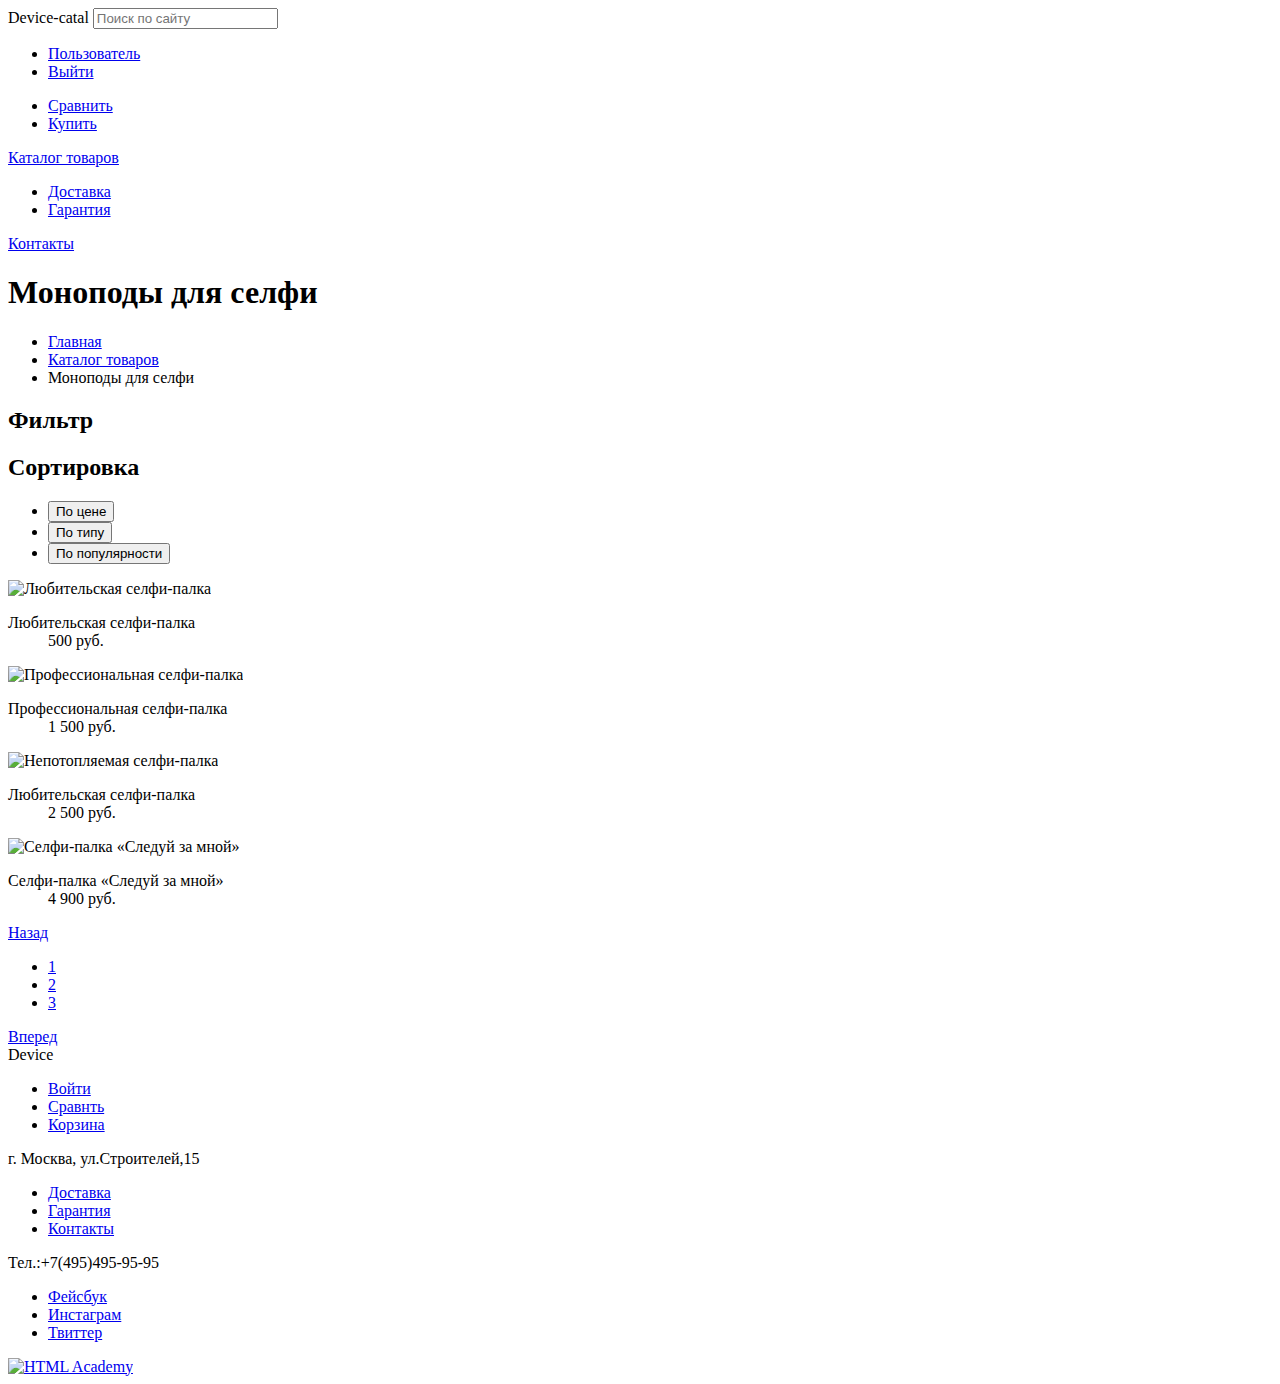
==== catalog.html @ d186ff1a "1" ====
<!DOCTYPE HTML>
<html>
<head>
    <meta charset="utf-8">
    <title>Device</title>
	<link rel="stylesheet" type="text/css" href="styles.css">
</head>
<body>
	<header class="main-header">
		<a class="header-logo">Device-catal</a>
		<input type="search" placeholder="Поиск по сайту">
		<ul class="user-navigation">
			<li><a href="#">Пользователь</a></li>                 <!-- Как сверстать имя пользователя -->
			<li><a href="#">Выйти</a></li>
		</ul>
		<ul class="choice">
			<li><a href="#">Сравнить</a></li>
			<li><a href="#">Купить</a></li>
		</ul>
		<nav class="main-navigation">
			<a href="#">Каталог товаров</a>
			<ul class="site-navigation">
				<li><a href="#">Доставка</a></li>
				<li><a href="#">Гарантия</a></li>
			</ul>
			<a href="#">Контакты</a>
		</nav>
	</header>
	<main>
		<h1>Моноподы для селфи</h1>
		<section class="pointer">
			<ul>
				<li><a href="#">Главная</a></li>
				<li><a href="#">Каталог товаров</a></li>
			    <li><a>Моноподы для селфи</a></li>
			</ul>
		</section>
		<section class="filter">
			<h2>Фильтр</h2>
			<!-- Здесь будет форма для фильтра -->
		</section>
		<section class="choice-item">
			<h2>Сортировка</h2>
			<ul class="choice-list">
				<li><button class="button">По цене</button></li>
				<li><button class="button">По типу</button></li>
				<li><button class="button">По популярности</button></li>
			</ul>
			<img src="http://placehold.it/360x380" alt="Любительская селфи-палка">
			<dl>
				<dt>Любительская селфи-палка</dt>
				<dd>500 руб.</dd>
			</dl>
			<img src="http://placehold.it/360x380" alt="Профессиональная селфи-палка">
			<dl>
				<dt>Профессиональная селфи-палка</dt>
				<dd>1 500 руб.</dd>
			</dl>
			<img src="http://placehold.it/360x380" alt="Непотопляемая селфи-палка">
			<dl>
				<dt>Любительская селфи-палка</dt>
				<dd>2 500 руб.</dd>
			</dl>
			<img src="http://placehold.it/360x380" alt="Селфи-палка «Следуй за мной»">
			<dl>
				<dt>Селфи-палка «Следуй за мной»</dt>
				<dd>4 900 руб.</dd>
			</dl>
			<a class="button" href="#">Назад</a>
			<ul class="switch">
				<li><a class="button" href="#">1</a></li>
				<li><a class="button" href="#">2</a></li>
				<li><a class="button" href="#">3</a></li>
			</ul>
			<a class="button" href="#">Вперед</a>
		</section>
		<footer class="main-footer">
			<a class="footer-logo">Device</a>
			<ul class="footer-navigation">					<li><a href="#">Войти</a></li>
				<li><a href="#">Сравнть</a></li>
				<li><a href="#">Корзина</a></li>
			</ul>
			<p>г. Москва, ул.Строителей,15</p>
			<ul class="site-navigation">
				<li><a href="#">Доставка</a></li>
				<li><a href="#">Гарантия</a></li>
				<li><a href="#">Контакты</a></li>
			</ul>
			<p>Тел.:+7(495)495-95-95</p>
			<ul class="footer-social">
				<li><a href="#">Фейсбук</a></li>
				<li><a href="#">Инстаграм</a></li>
				<li><a href="#">Твиттер</a></li>
			</ul>
			<a href="htmlacademy.ru"><img src="http://placehold.it/35x45" alt="HTML Academy"></a>
		</footer>	
		
	</main>
</body>
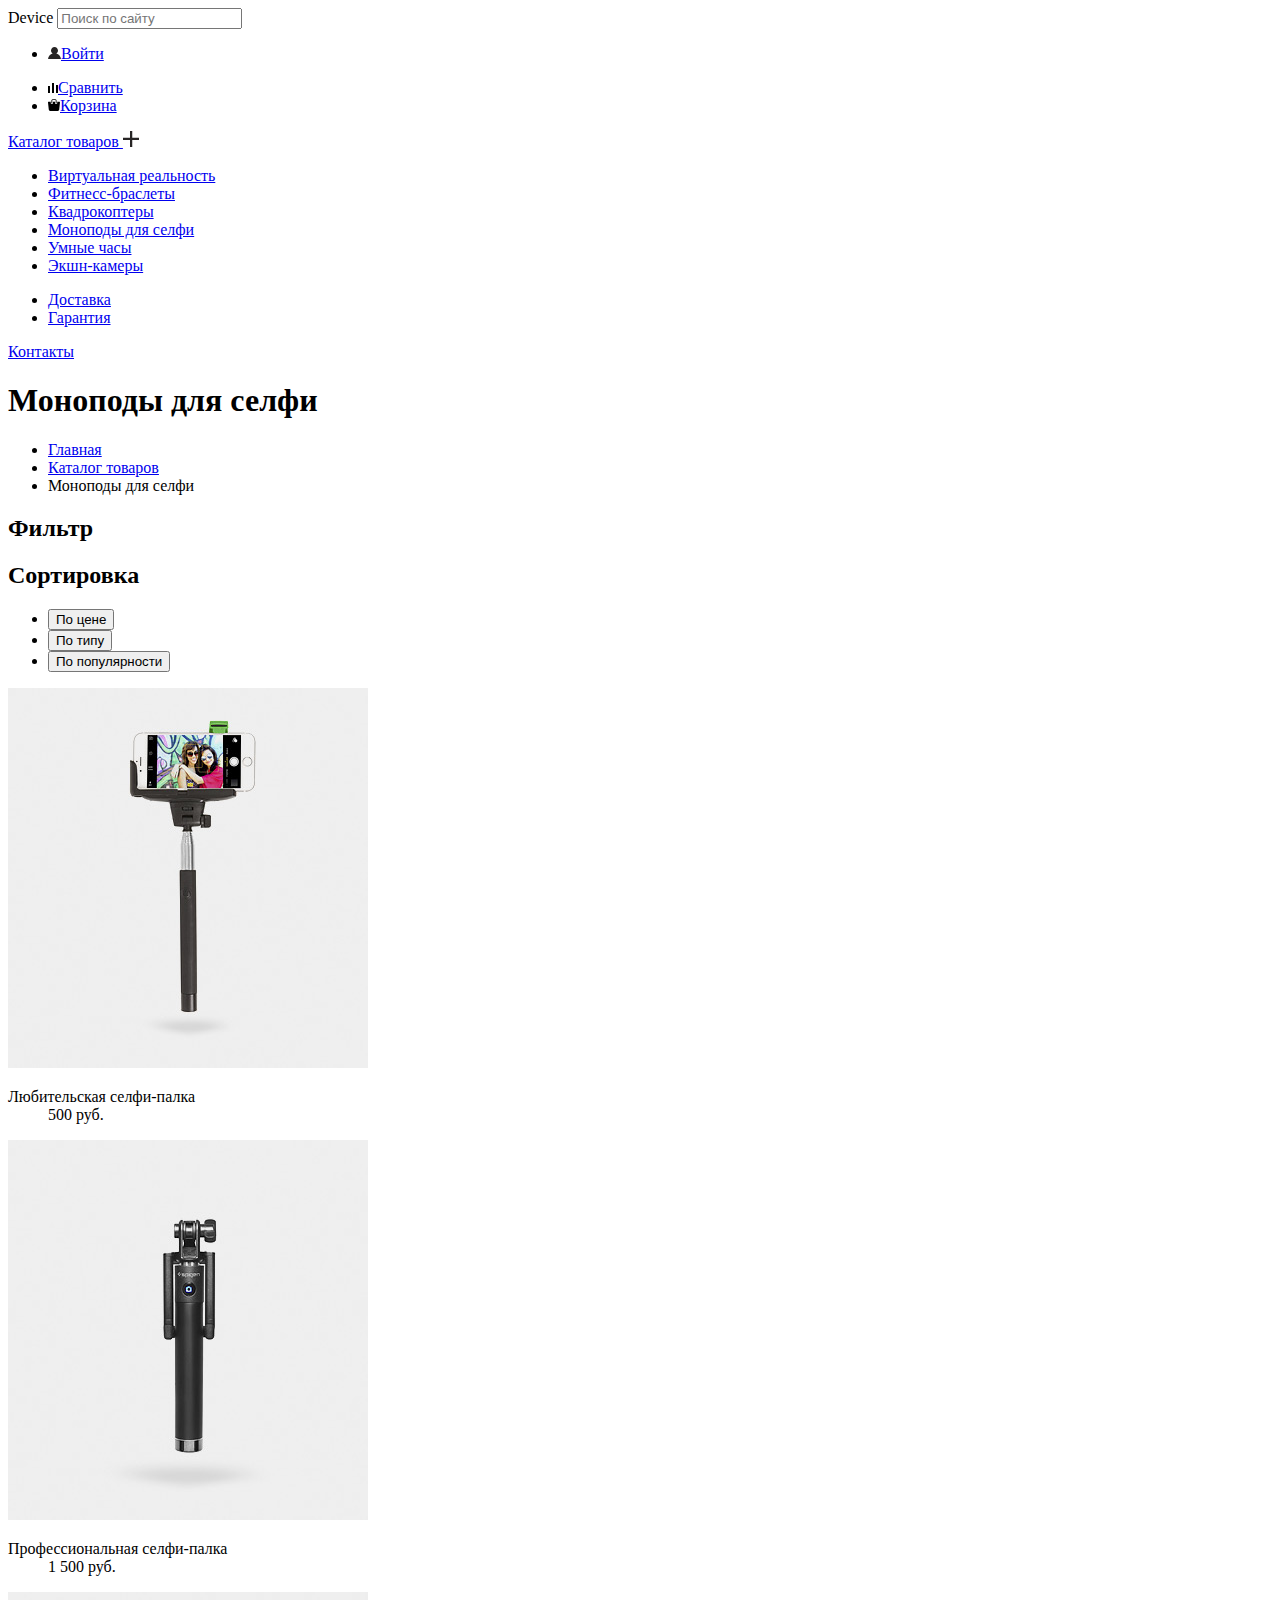
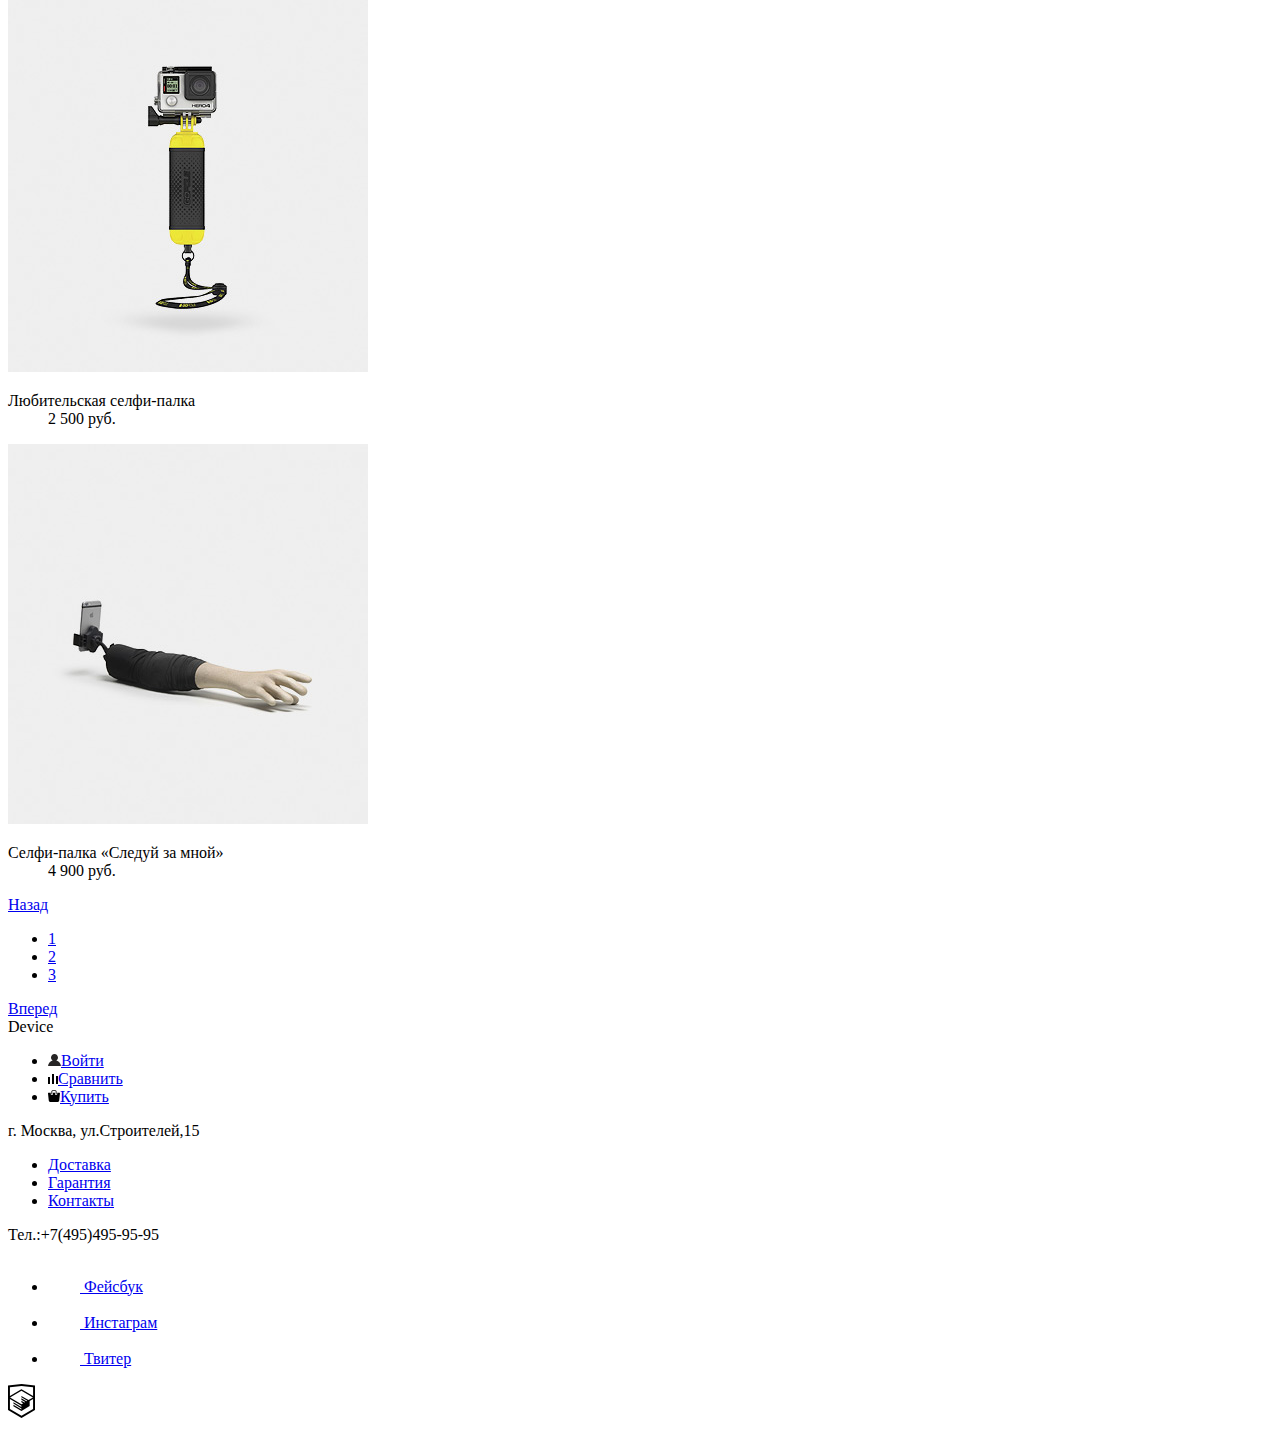
==== commit 88b62505: "дз." ====
--- a/catalog.html
+++ b/catalog.html
@@ -6,19 +6,33 @@
 	<link rel="stylesheet" type="text/css" href="styles.css">
 </head>
 <body>
+	
 	<header class="main-header">
-		<a class="header-logo">Device-catal</a>
+		<a class="header-logo">Device</a>
 		<input type="search" placeholder="Поиск по сайту">
 		<ul class="user-navigation">
-			<li><a href="#">Пользователь</a></li>                 <!-- Как сверстать имя пользователя -->
-			<li><a href="#">Выйти</a></li>
+			<li><a href="#"><img src="img/user.svg" alt="Пользователь">Войти</a></li>
 		</ul>
 		<ul class="choice">
-			<li><a href="#">Сравнить</a></li>
-			<li><a href="#">Купить</a></li>
+			<li><a href="#"><img src="img/compare.svg" alt="Сравнение">Сравнить</a></li>
+			<li><a href="#"><img src="img/cart.svg" alt="Пользователь">Корзина</a></li>
 		</ul>
 		<nav class="main-navigation">
-			<a href="#">Каталог товаров</a>
+			
+			<div class="catalog">
+				<a href="#">Каталог товаров
+					<img src="img/plus.png" alt="развернуть">
+				</a>
+				<ul class="modal modal-category">
+					<li><a href="#">Виртуальная реальность</a></li>
+					<li><a href="#">Фитнесс-браслеты</a></li>
+					<li><a href="#">Квадрокоптеры</a></li>
+					<li><a href="#">Моноподы для селфи</a></li>
+					<li><a href="#">Умные часы</a></li>
+					<li><a href="#">Экшн-камеры</a></li>
+				</ul>
+			</div>
+			
 			<ul class="site-navigation">
 				<li><a href="#">Доставка</a></li>
 				<li><a href="#">Гарантия</a></li>
@@ -26,6 +40,7 @@
 			<a href="#">Контакты</a>
 		</nav>
 	</header>
+	
 	<main>
 		<h1>Моноподы для селфи</h1>
 		<section class="pointer">
@@ -46,22 +61,22 @@
 				<li><button class="button">По типу</button></li>
 				<li><button class="button">По популярности</button></li>
 			</ul>
-			<img src="http://placehold.it/360x380" alt="Любительская селфи-палка">
+			<img src="img/item-1.jpg" alt="Любительская селфи-палка">
 			<dl>
 				<dt>Любительская селфи-палка</dt>
 				<dd>500 руб.</dd>
 			</dl>
-			<img src="http://placehold.it/360x380" alt="Профессиональная селфи-палка">
+			<img src="img/item-2.jpg" alt="Профессиональная селфи-палка">
 			<dl>
 				<dt>Профессиональная селфи-палка</dt>
 				<dd>1 500 руб.</dd>
 			</dl>
-			<img src="http://placehold.it/360x380" alt="Непотопляемая селфи-палка">
+			<img src="img/item-3.jpg" alt="Непотопляемая селфи-палка">
 			<dl>
 				<dt>Любительская селфи-палка</dt>
 				<dd>2 500 руб.</dd>
 			</dl>
-			<img src="http://placehold.it/360x380" alt="Селфи-палка «Следуй за мной»">
+			<img src="img/item-4.jpg" alt="Селфи-палка «Следуй за мной»">
 			<dl>
 				<dt>Селфи-палка «Следуй за мной»</dt>
 				<dd>4 900 руб.</dd>
@@ -74,26 +89,43 @@
 			</ul>
 			<a class="button" href="#">Вперед</a>
 		</section>
-		<footer class="main-footer">
-			<a class="footer-logo">Device</a>
-			<ul class="footer-navigation">					<li><a href="#">Войти</a></li>
-				<li><a href="#">Сравнть</a></li>
-				<li><a href="#">Корзина</a></li>
-			</ul>
-			<p>г. Москва, ул.Строителей,15</p>
-			<ul class="site-navigation">
-				<li><a href="#">Доставка</a></li>
-				<li><a href="#">Гарантия</a></li>
-				<li><a href="#">Контакты</a></li>
-			</ul>
-			<p>Тел.:+7(495)495-95-95</p>
-			<ul class="footer-social">
-				<li><a href="#">Фейсбук</a></li>
-				<li><a href="#">Инстаграм</a></li>
-				<li><a href="#">Твиттер</a></li>
-			</ul>
-			<a href="htmlacademy.ru"><img src="http://placehold.it/35x45" alt="HTML Academy"></a>
-		</footer>	
+	
+	<footer class="main-footer">
+		<a class="footer-logo">Device</a>
+		<ul class="footer-navigation">
+			<li><a href="#"><img src="img/user.svg" alt="Пользователь">Войти</a></li>
+			<li><a href="#"><img src="img/compare.svg" alt="Сравнение">Сравнить</a></li>
+			<li><a href="#"><img src="img/cart.svg" alt="Корзина">Купить</a></li>	
+		</ul>
+		<p>г. Москва, ул.Строителей,15</p>
+		<ul class="site-navigation">
+			<li><a href="#">Доставка</a></li>
+			<li><a href="#">Гарантия</a></li>
+			<li><a href="#">Контакты</a></li>
+		</ul>
+		<p>Тел.:+7(495)495-95-95</p>
+		<ul class="footer-social">
+			<li>
+				<a href="#">
+					<img src="img/fb.svg" alt="fb-logo">
+					<span class="visually-hidden">Фейсбук</span>
+				</a>
+			</li>
+			<li>
+				<a href="#">
+					<img src="img/instagram.svg" alt="instagram-logo">
+					<span class="visually-hidden">Инстаграм</span>
+				</a>
+			</li>
+			<li>
+				<a href="#">
+					<img src="img/twiter.svg" alt="twiter-logo">
+					<span class="visually-hidden">Твитер</span>
+				</a>
+			</li>
+		</ul>
+		<a href="htmlacademy.ru"><img src="img/logo-html.svg" alt="HTML Academy"></a>
+	</footer>
 		
 	</main>
 </body>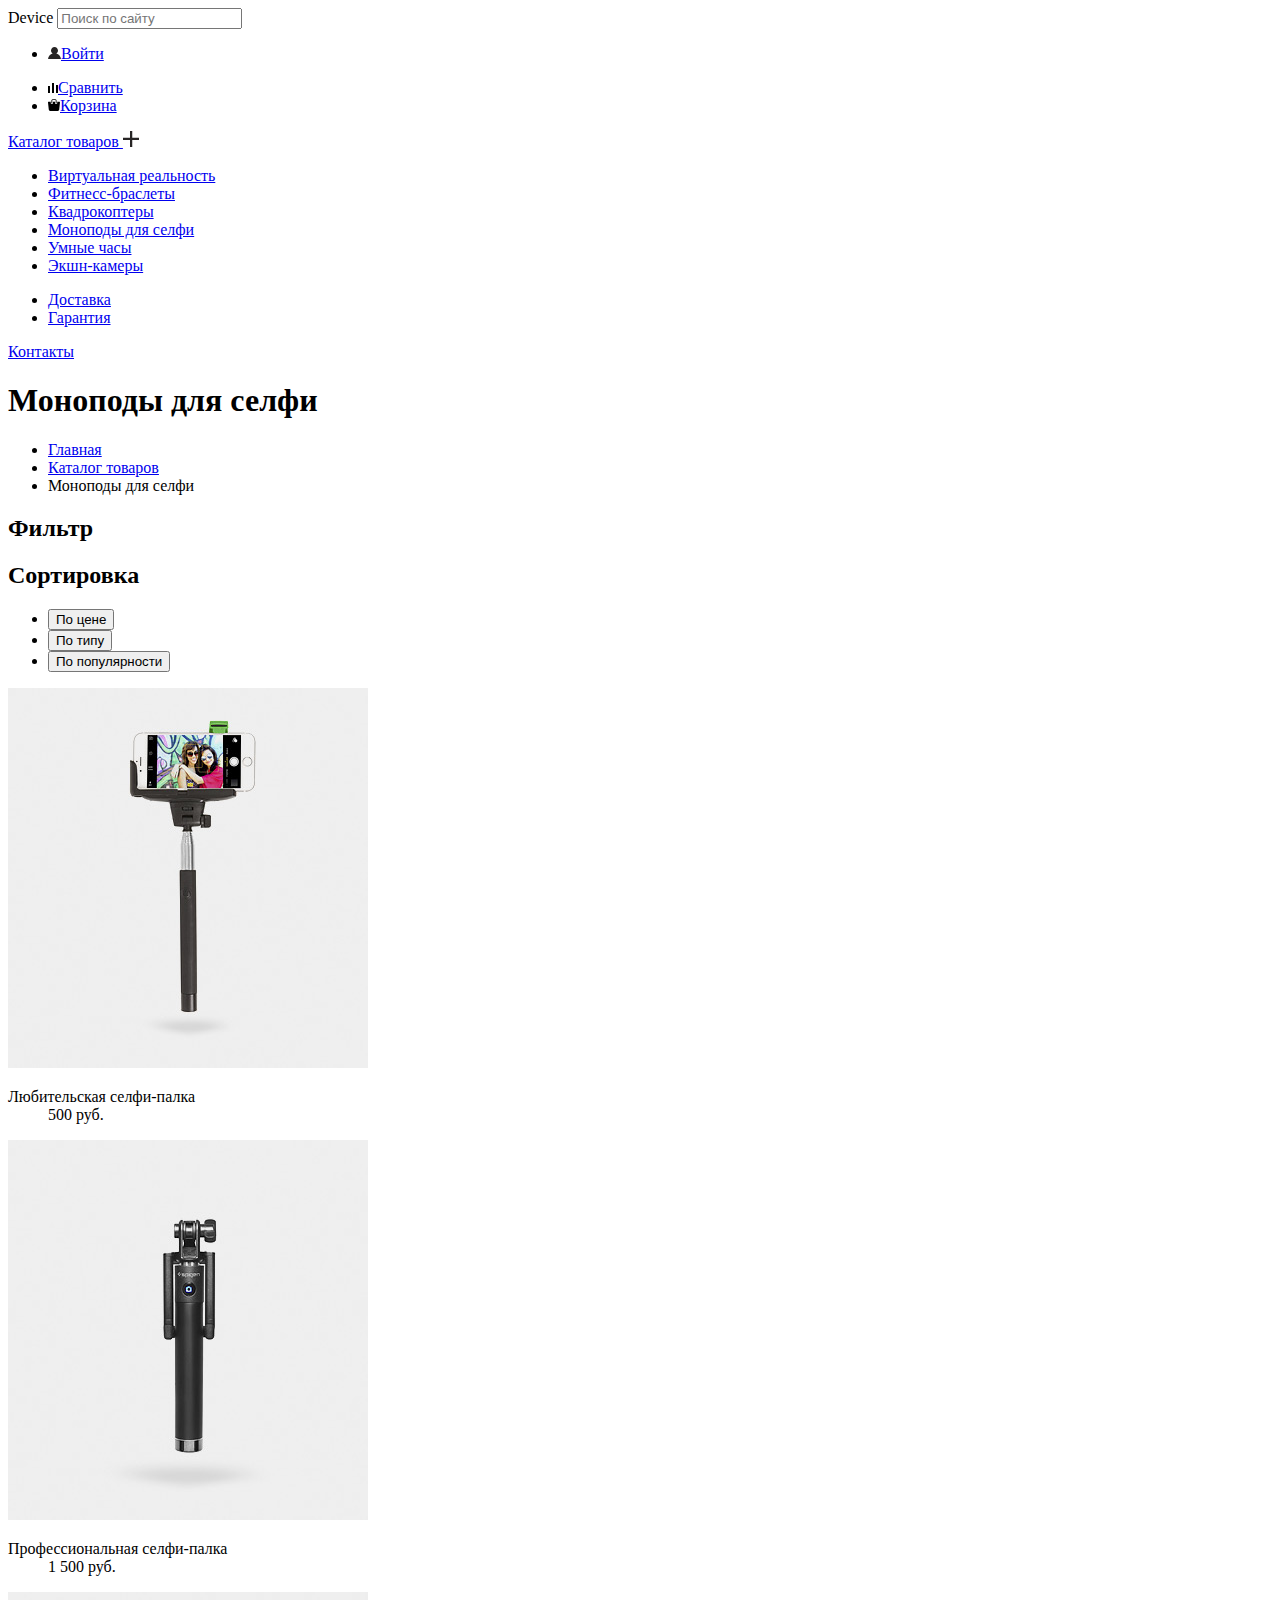
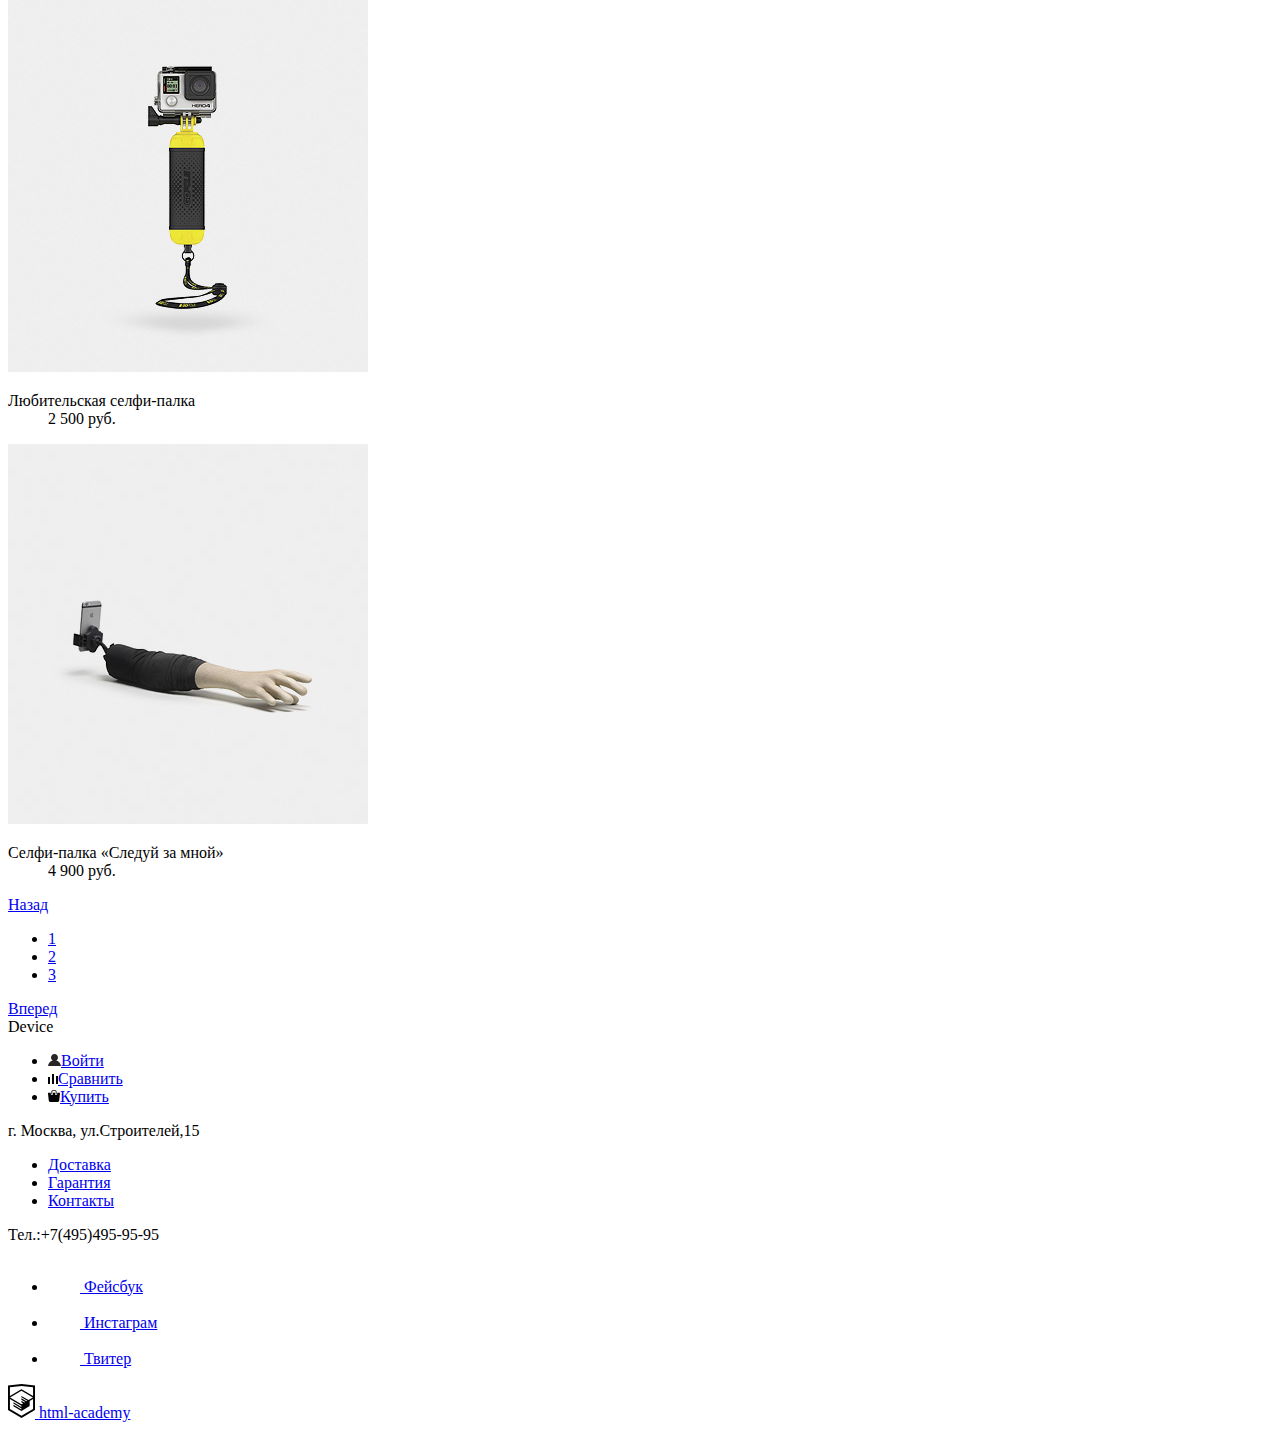
==== commit 4274324a: "Исправления" ====
--- a/catalog.html
+++ b/catalog.html
@@ -124,7 +124,10 @@
 				</a>
 			</li>
 		</ul>
-		<a href="htmlacademy.ru"><img src="img/logo-html.svg" alt="HTML Academy"></a>
+		<a href="htmlacademy.ru">
+			<img src="img/logo-html.svg" alt="HTML Academy">
+			<span class="visually-hidden">html-academy</span>
+		</a>
 	</footer>
 		
 	</main>
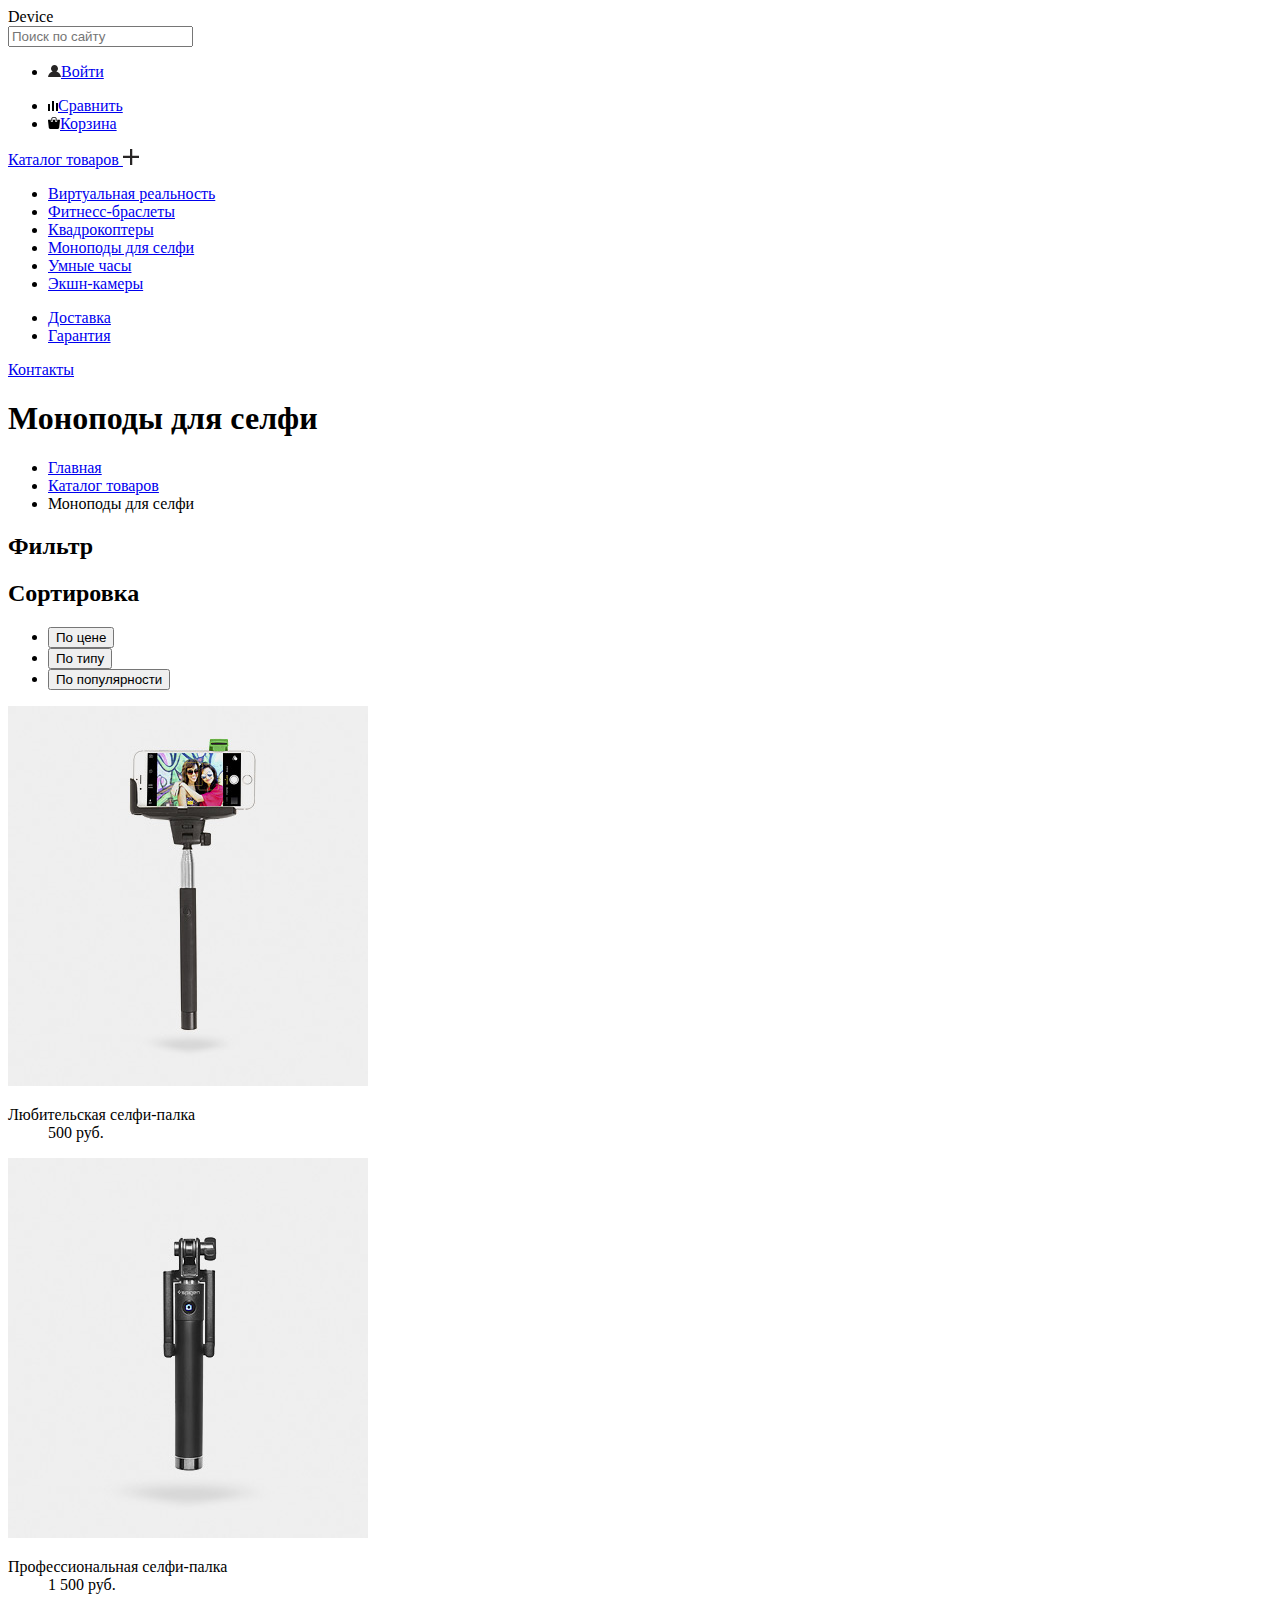
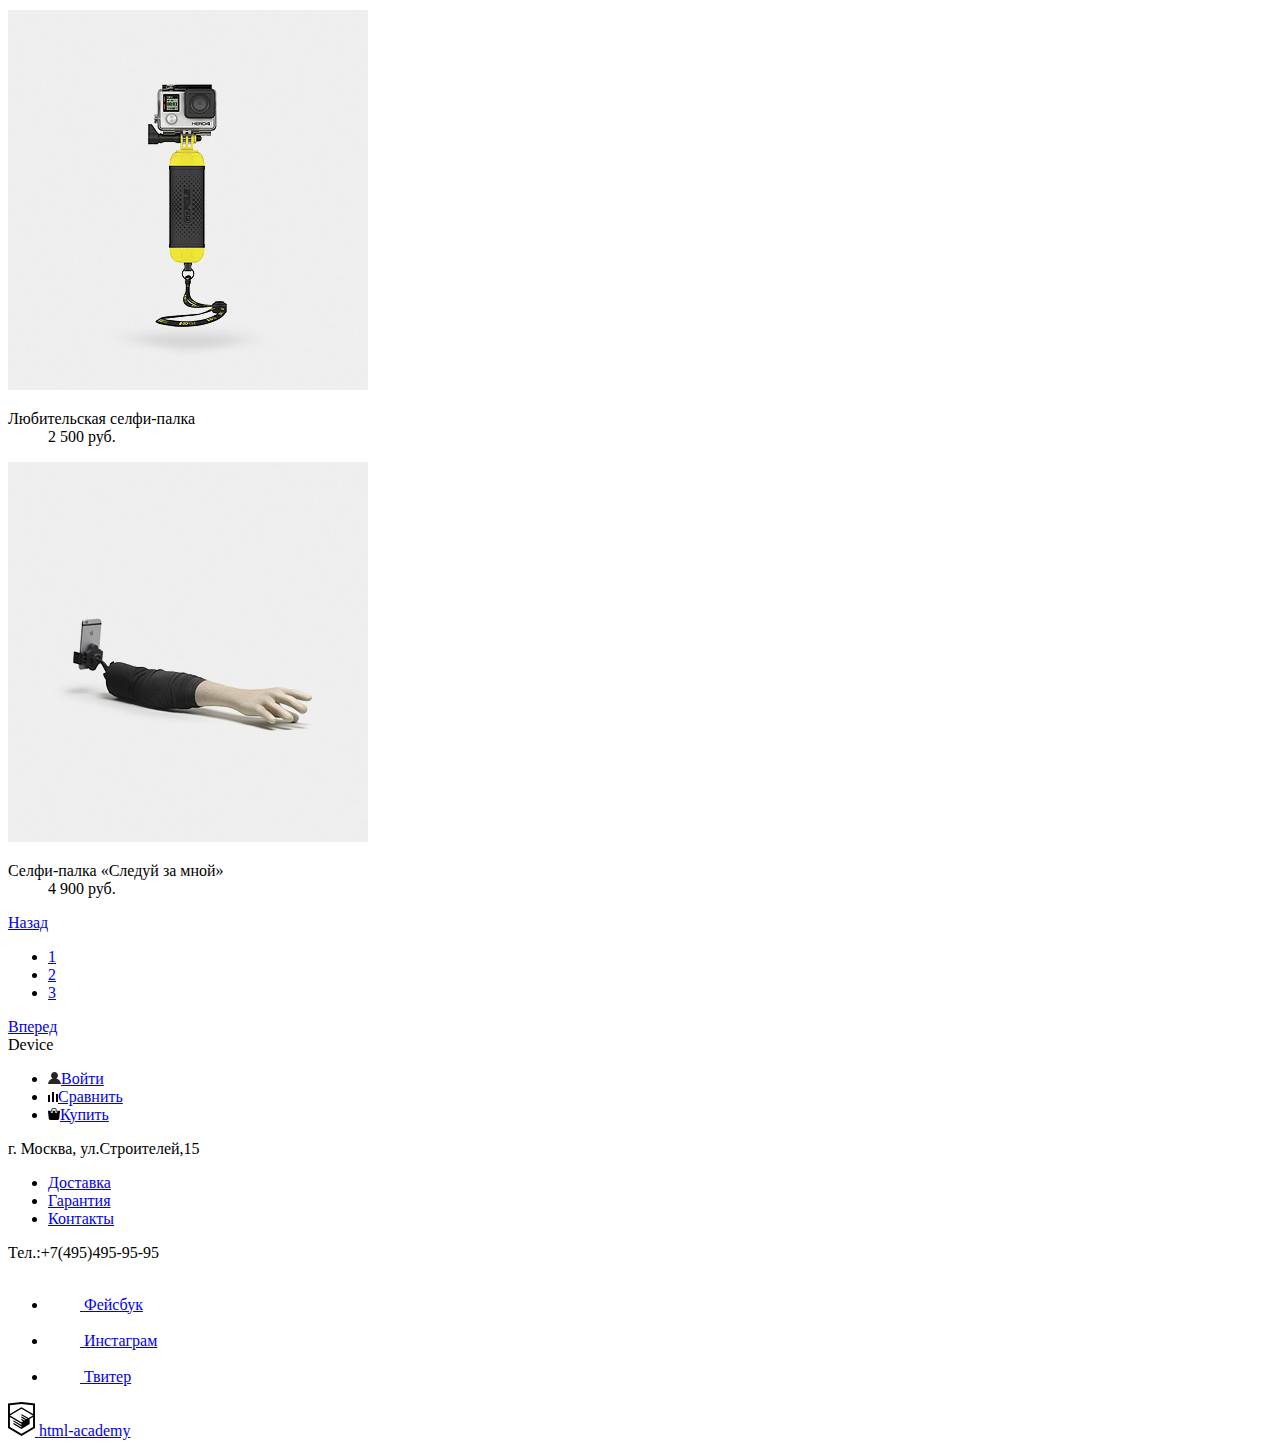
==== commit a1fb8bd7: "исправления №2" ====
--- a/catalog.html
+++ b/catalog.html
@@ -9,7 +9,9 @@
 	
 	<header class="main-header">
 		<a class="header-logo">Device</a>
-		<input type="search" placeholder="Поиск по сайту">
+		<form class="search" method="post">
+			<input type="search" placeholder="Поиск по сайту">
+		</form>
 		<ul class="user-navigation">
 			<li><a href="#"><img src="img/user.svg" alt="Пользователь">Войти</a></li>
 		</ul>
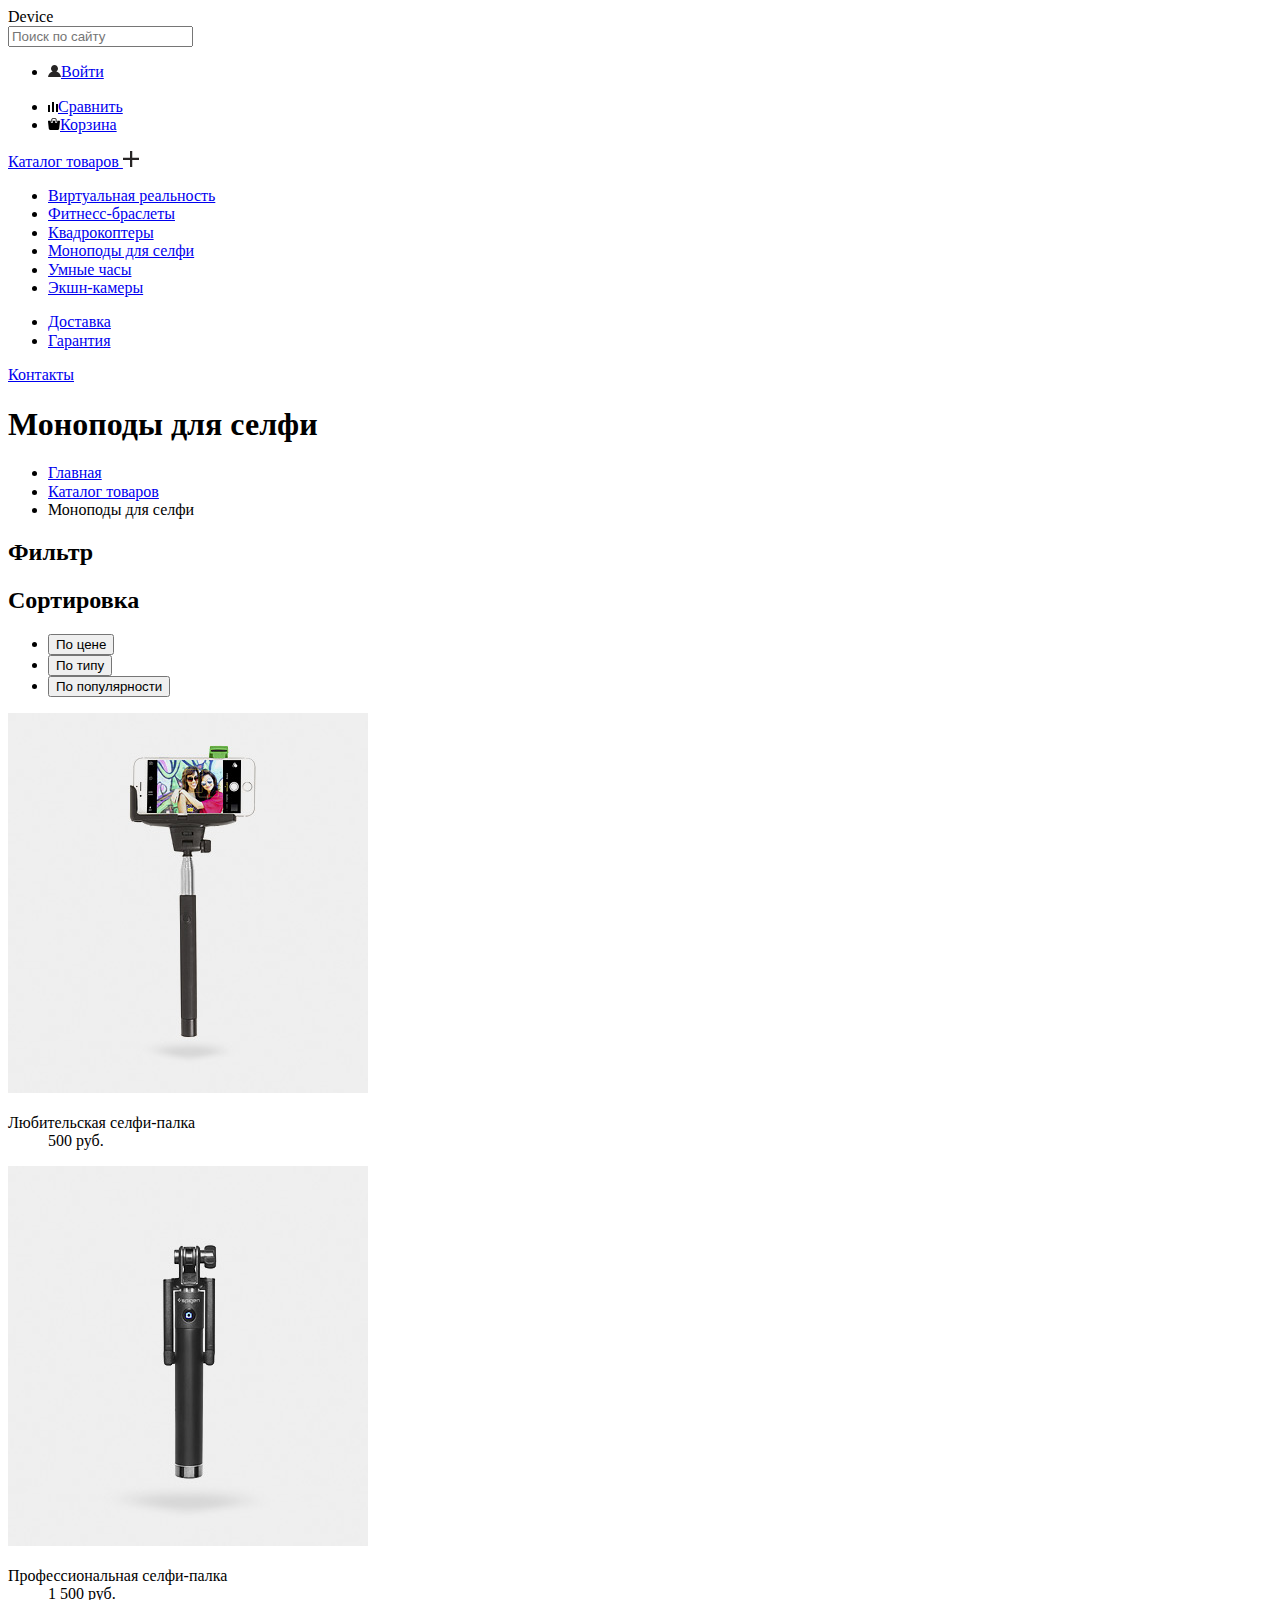
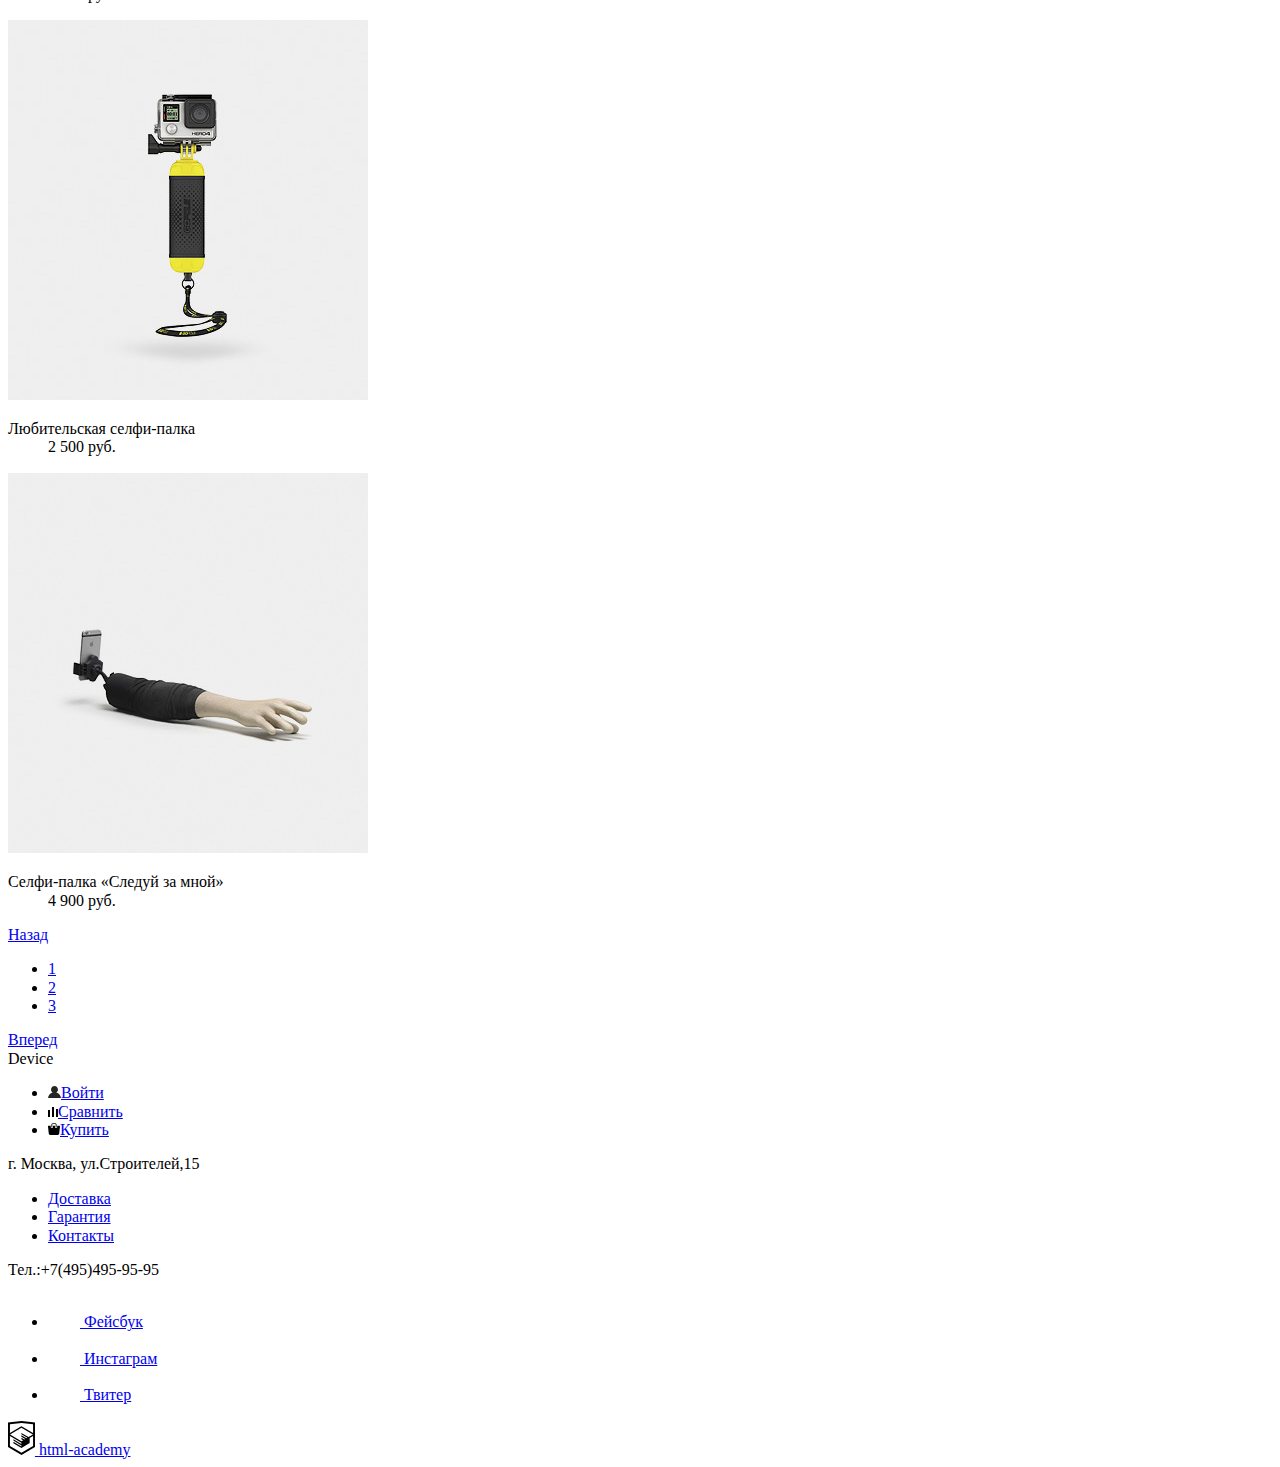
==== commit 6d0b0cab: "стилизация [хедера" ====
--- a/catalog.html
+++ b/catalog.html
@@ -3,6 +3,8 @@
 <head>
     <meta charset="utf-8">
     <title>Device</title>
+	<link href="https://fonts.googleapis.com/css?family=Open+Sans:300,400,700&amp;subset=cyrillic" rel="stylesheet">
+	<link rel="stylesheet" type="text/css" href="css/normalize.css">
 	<link rel="stylesheet" type="text/css" href="styles.css">
 </head>
 <body>
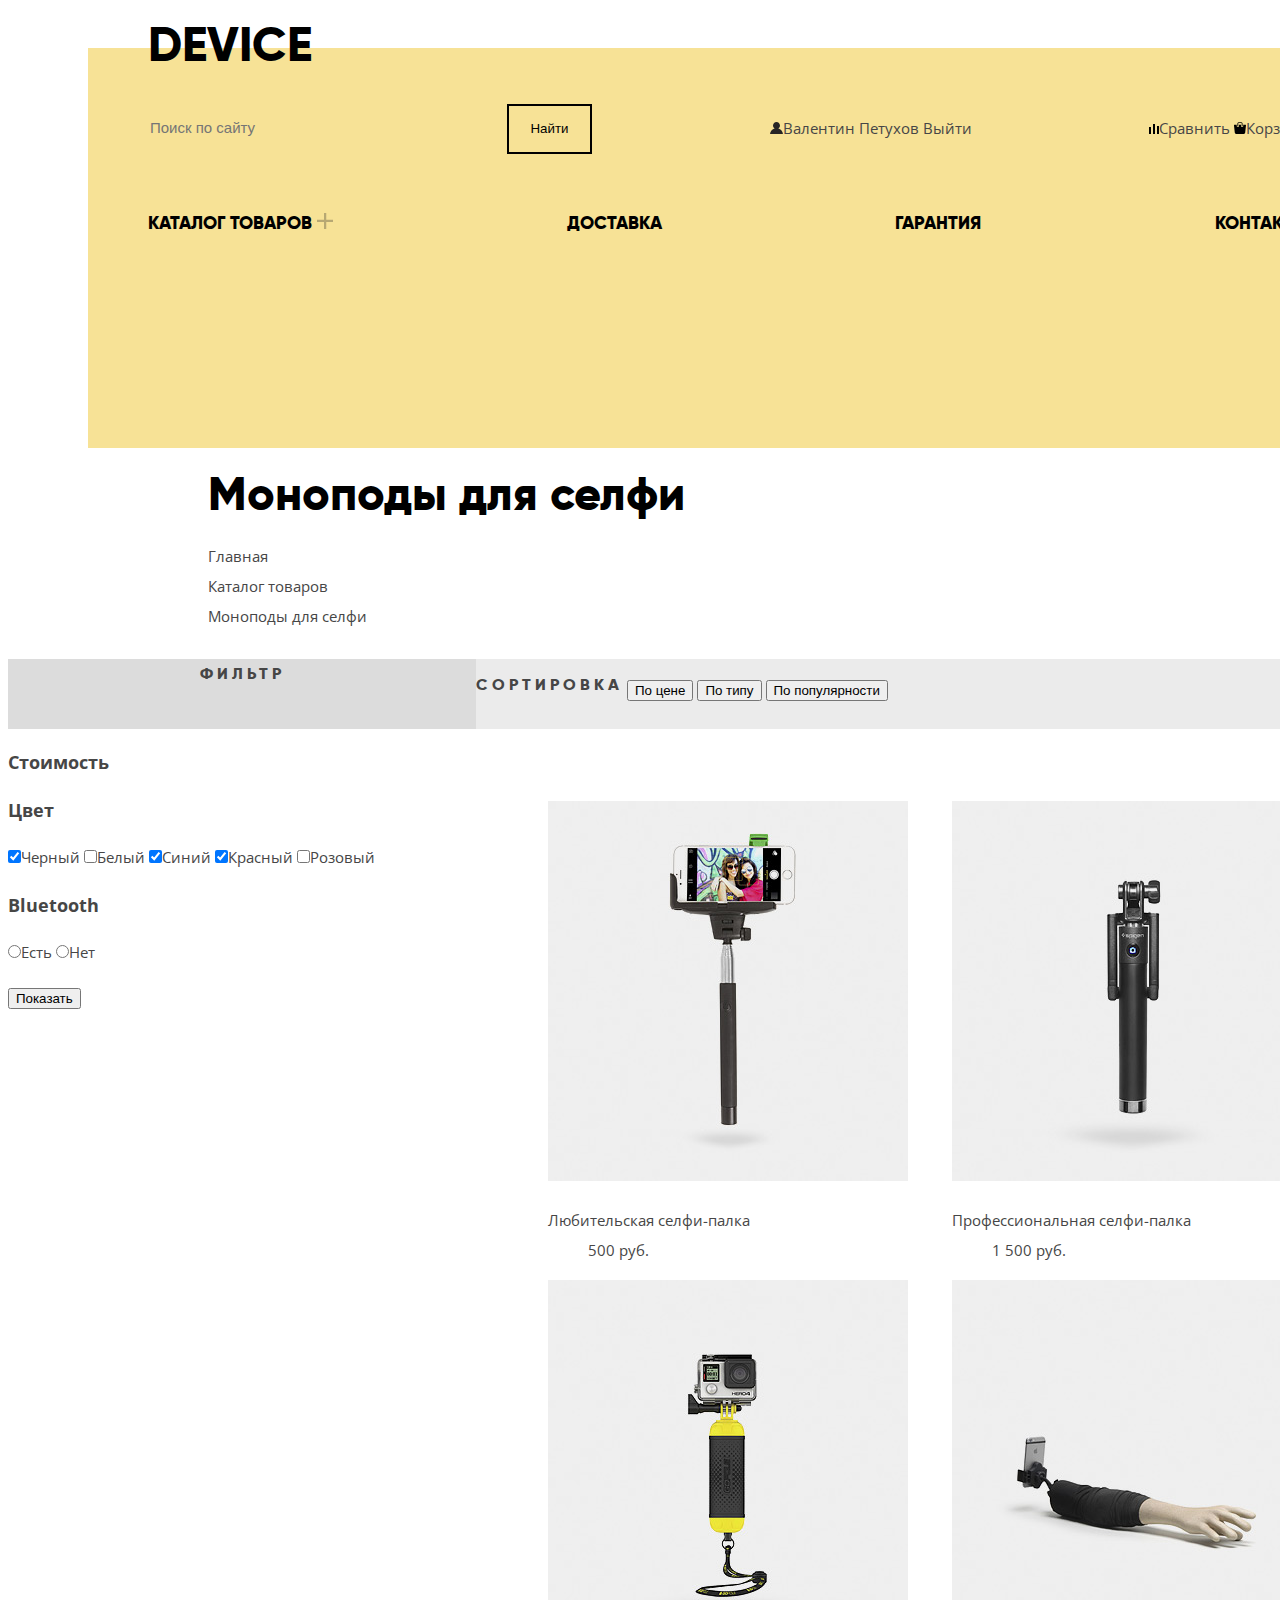
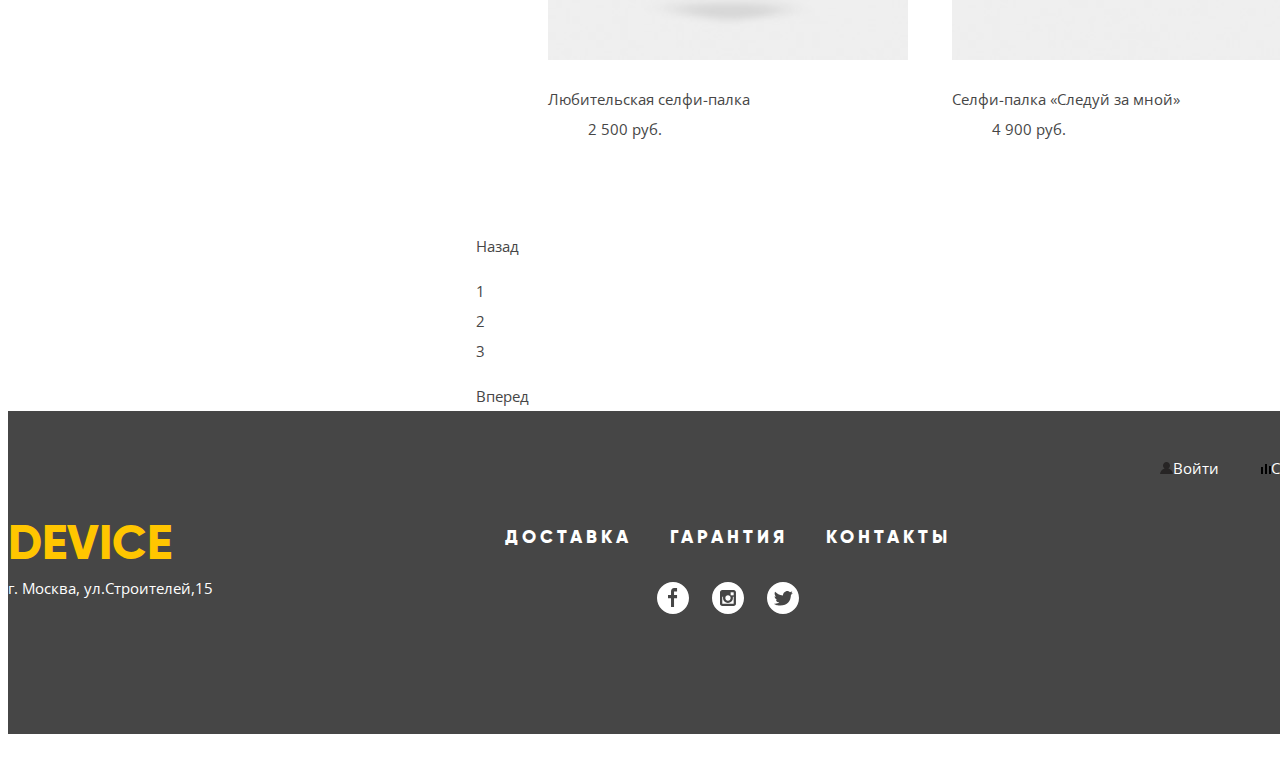
==== commit 6f4f74af: "сетки. базовые стили" ====
--- a/catalog.html
+++ b/catalog.html
@@ -5,134 +5,197 @@
     <title>Device</title>
 	<link href="https://fonts.googleapis.com/css?family=Open+Sans:300,400,700&amp;subset=cyrillic" rel="stylesheet">
 	<link rel="stylesheet" type="text/css" href="css/normalize.css">
-	<link rel="stylesheet" type="text/css" href="styles.css">
+	<link rel="stylesheet" type="text/css" href="css/style.css">
 </head>
-<body>
+<body class="catalog-page">
 	
 	<header class="main-header">
-		<a class="header-logo">Device</a>
-		<form class="search" method="post">
-			<input type="search" placeholder="Поиск по сайту">
-		</form>
-		<ul class="user-navigation">
-			<li><a href="#"><img src="img/user.svg" alt="Пользователь">Войти</a></li>
-		</ul>
-		<ul class="choice">
-			<li><a href="#"><img src="img/compare.svg" alt="Сравнение">Сравнить</a></li>
-			<li><a href="#"><img src="img/cart.svg" alt="Пользователь">Корзина</a></li>
-		</ul>
+		<a class="header-logo" href="#">Device</a>
+		<section class="header-top">
+			<form class="search" method="post">
+				<input type="search" name="search" placeholder="Поиск по сайту">
+				<input type="submit" name="btn" value="Найти">
+			</form>
+			<ul class="user-navigation login">
+				<li><a href="#"><img src="img/user.svg" alt="Пользователь">Валентин Петухов</a></li>
+				<li><a href="#">Выйти</a></li>
+			</ul>
+			<ul class="user-navigation choice">
+				<li><a href="#"><img src="img/compare.svg" alt="Сравнение">Сравнить</a></li>
+				<li><a href="#"><img src="img/cart.svg" alt="Пользователь">Корзина</a></li>
+			</ul>
+		</section>
+		
 		<nav class="main-navigation">
+			<a href="#">Каталог товаров
+				<img src="img/plus.png" alt="развернуть">
+			</a>
+			<ul class="modal modal-category" id="exp">
+				<li><a href="#">Виртуальная реальность</a></li>
+				<li><a href="#">Фитнесс-браслеты</a></li>
+				<li><a href="#">Квадрокоптеры</a></li>
+				<li><a href="#">Моноподы для селфи</a></li>
+				<li><a href="#">Умные часы</a></li>
+				<li><a href="#">Экшн-камеры</a></li>
+			</ul>
 			
-			<div class="catalog">
-				<a href="#">Каталог товаров
-					<img src="img/plus.png" alt="развернуть">
-				</a>
-				<ul class="modal modal-category">
-					<li><a href="#">Виртуальная реальность</a></li>
-					<li><a href="#">Фитнесс-браслеты</a></li>
-					<li><a href="#">Квадрокоптеры</a></li>
-					<li><a href="#">Моноподы для селфи</a></li>
-					<li><a href="#">Умные часы</a></li>
-					<li><a href="#">Экшн-камеры</a></li>
-				</ul>
-			</div>
-			
-			<ul class="site-navigation">
-				<li><a href="#">Доставка</a></li>
-				<li><a href="#">Гарантия</a></li>
-			</ul>
+			<a href="#">Доставка</a>
+			<a href="#">Гарантия</a>
 			<a href="#">Контакты</a>
 		</nav>
 	</header>
 	
 	<main>
-		<h1>Моноподы для селфи</h1>
-		<section class="pointer">
-			<ul>
-				<li><a href="#">Главная</a></li>
-				<li><a href="#">Каталог товаров</a></li>
-			    <li><a>Моноподы для селфи</a></li>
-			</ul>
-		</section>
-		<section class="filter">
-			<h2>Фильтр</h2>
-			<!-- Здесь будет форма для фильтра -->
-		</section>
-		<section class="choice-item">
-			<h2>Сортировка</h2>
-			<ul class="choice-list">
-				<li><button class="button">По цене</button></li>
-				<li><button class="button">По типу</button></li>
-				<li><button class="button">По популярности</button></li>
-			</ul>
-			<img src="img/item-1.jpg" alt="Любительская селфи-палка">
-			<dl>
-				<dt>Любительская селфи-палка</dt>
-				<dd>500 руб.</dd>
-			</dl>
-			<img src="img/item-2.jpg" alt="Профессиональная селфи-палка">
-			<dl>
-				<dt>Профессиональная селфи-палка</dt>
-				<dd>1 500 руб.</dd>
-			</dl>
-			<img src="img/item-3.jpg" alt="Непотопляемая селфи-палка">
-			<dl>
-				<dt>Любительская селфи-палка</dt>
-				<dd>2 500 руб.</dd>
-			</dl>
-			<img src="img/item-4.jpg" alt="Селфи-палка «Следуй за мной»">
-			<dl>
-				<dt>Селфи-палка «Следуй за мной»</dt>
-				<dd>4 900 руб.</dd>
-			</dl>
-			<a class="button" href="#">Назад</a>
-			<ul class="switch">
-				<li><a class="button" href="#">1</a></li>
-				<li><a class="button" href="#">2</a></li>
-				<li><a class="button" href="#">3</a></li>
-			</ul>
-			<a class="button" href="#">Вперед</a>
-		</section>
+		<section class="catalog-top">	
+			<h1>Моноподы для селфи</h1>
+			<div class="pointer">
+				<ul>
+					<li><a href="#">Главная</a></li>
+					<li><a href="#">Каталог товаров</a></li>
+					<li><a>Моноподы для селфи</a></li>
+				</ul>
+			</div>
+		</section>
+		
+		
+		
+		<section class="catalog-column catalog-filter">
+				<div class="head-catalog">
+				<h2>Фильтр</h2>
+				</div>
+				<form class="filter-catalog">
+					<div class="mover">
+						<h3>Стоимость</h3>
+					</div>
+					<h3>Цвет</h3>
+					<p>
+						<label>
+							<input name="color" type="checkbox" value="Черный" checked>Черный
+						</label>
+						<label>
+							<input name="color" type="checkbox" value="Белый">Белый
+						</label>
+						<label>
+							<input name="color" type="checkbox" value="Синий" checked>Синий
+						</label>
+						<label>
+							<input name="color" type="checkbox" value="Красный" checked>Красный
+						</label>
+						<label>
+							<input name="color" type="checkbox" value="Розовый">Розовый
+						</label>
+					</p>
+					
+					<h3>Bluetooth</h3>
+					<p>
+						<label>
+							<input name="bluetooth" type="radio" value="yes">Есть
+						</label>
+						<label>
+							<input name="bluetooth" type="radio" value="no">Нет
+						</label>
+					</p>
+					<button class="button" type="submit">Показать</button>
+				</form>
+		</section>
+		
+		<section class="catalog-column catalog-results">
+			<div class="choice-catalog">	
+				<h2>Сортировка</h2>
+				<ul class="choice-list">
+					<li><button class="button">По цене</button></li>
+					<li><button class="button">По типу</button></li>
+					<li><button class="button">По популярности</button></li>
+				</ul>
+			</div>
+			<div class="gallery">
+				
+				<div class="catalog-item">
+					<img src="img/item-1.jpg" alt="Любительская селфи-палка">
+					<dl>
+						<dt>Любительская селфи-палка</dt>
+						<dd>500 руб.</dd>
+					</dl>
+				</div>
+				<div class="catalog-item">
+					<img src="img/item-2.jpg" alt="Профессиональная селфи-палка">
+					<dl>
+						<dt>Профессиональная селфи-палка</dt>
+						<dd>1 500 руб.</dd>
+					</dl>
+				</div>
+				<div class="catalog-item">
+					<img src="img/item-3.jpg" alt="Непотопляемая селфи-палка">
+					<dl>
+						<dt>Любительская селфи-палка</dt>
+						<dd>2 500 руб.</dd>
+					</dl>
+				</div>
+				<div class="catalog-item">
+					<img src="img/item-4.jpg" alt="Селфи-палка «Следуй за мной»">
+					<dl>
+						<dt>Селфи-палка «Следуй за мной»</dt>
+						<dd>4 900 руб.</dd>
+					</dl>
+				</div>
+			</div>
+			<div class="pager">
+				<a class="button" href="#">Назад</a>
+				<ul class="switch">
+					<li><a class="button" href="#">1</a></li>
+					<li><a class="button" href="#">2</a></li>
+					<li><a class="button" href="#">3</a></li>
+				</ul>
+				<a class="button" href="#">Вперед</a>
+			</div>
+		</section>
+		
+		
 	
 	<footer class="main-footer">
-		<a class="footer-logo">Device</a>
-		<ul class="footer-navigation">
-			<li><a href="#"><img src="img/user.svg" alt="Пользователь">Войти</a></li>
-			<li><a href="#"><img src="img/compare.svg" alt="Сравнение">Сравнить</a></li>
-			<li><a href="#"><img src="img/cart.svg" alt="Корзина">Купить</a></li>	
-		</ul>
-		<p>г. Москва, ул.Строителей,15</p>
-		<ul class="site-navigation">
-			<li><a href="#">Доставка</a></li>
-			<li><a href="#">Гарантия</a></li>
-			<li><a href="#">Контакты</a></li>
-		</ul>
-		<p>Тел.:+7(495)495-95-95</p>
-		<ul class="footer-social">
-			<li>
-				<a href="#">
-					<img src="img/fb.svg" alt="fb-logo">
-					<span class="visually-hidden">Фейсбук</span>
-				</a>
-			</li>
-			<li>
-				<a href="#">
-					<img src="img/instagram.svg" alt="instagram-logo">
-					<span class="visually-hidden">Инстаграм</span>
-				</a>
-			</li>
-			<li>
-				<a href="#">
-					<img src="img/twiter.svg" alt="twiter-logo">
-					<span class="visually-hidden">Твитер</span>
-				</a>
-			</li>
-		</ul>
-		<a href="htmlacademy.ru">
-			<img src="img/logo-html.svg" alt="HTML Academy">
-			<span class="visually-hidden">html-academy</span>
-		</a>
+		<div class="footer-left">
+			<a class="footer-logo">Device</a>
+			<p>г. Москва, ул.Строителей,15</p>
+		</div>	
+		<div class="footer-center">
+			<ul class="site-navigation">
+				<li><a href="#">Доставка</a></li>
+				<li><a href="#">Гарантия</a></li>
+				<li><a href="#">Контакты</a></li>
+			</ul>
+			<ul class="footer-social">
+				<li>
+					<a href="#">
+						<img src="img/fb.svg" alt="fb-logo">
+						<span class="visually-hidden">Фейсбук</span>
+					</a>
+				</li>
+				<li>
+					<a href="#">
+						<img src="img/instagram.svg" alt="instagram-logo">
+						<span class="visually-hidden">Инстаграм</span>
+					</a>
+				</li>
+				<li>
+					<a href="#">
+						<img src="img/twiter.svg" alt="twiter-logo">
+						<span class="visually-hidden">Твитер</span>
+					</a>
+				</li>
+			</ul>
+		</div>
+		
+		<div class="footer-right">
+			<ul class="footer-navigation">
+				<li><a href="#"><img src="img/user.svg" alt="Пользователь">Войти</a></li>
+				<li><a href="#"><img src="img/compare.svg" alt="Сравнение">Сравнить</a></li>
+				<li><a href="#"><img src="img/cart.svg" alt="Корзина">Купить</a></li>	
+			</ul>
+			<p>Тел.:+7(495)495-95-95</p>
+			<a href="htmlacademy.ru"><img src="img/logo-html.svg" alt="HTML Academy"></a>
+		</div>
 	</footer>
+		
 		
 	</main>
 </body>--- a/css/style.css
+++ b/css/style.css
@@ -0,0 +1,604 @@
+@font-face {
+    font-family: 'gilroy';
+    src: url('../fonts/gilroy-extrabold-webfont.woff2') format('woff2'),
+         url('../fonts/gilroy-extrabold-webfont.woff') format('woff');
+    font-weight: normal;
+    font-style: normal;
+
+}
+
+@font-face {
+    font-family: 'gilroylight';
+    src: url('../fonts/gilroy-light-webfont.woff2') format('woff2'),
+         url('gilroy-light-webfont.woff') format('woff');
+    font-weight: normal;
+    font-style: normal;
+}
+
+body {
+	width: 1160px;
+	padding: 40px 140px 0 140px;
+	font-family: "Open Sans", "Arial Narrow", Calibri, sans-serif;
+	font-weight: 400;
+	font-size: 15px;
+	color: #464646;
+	line-height: 30px;
+	
+}
+
+.catalog-page {
+	padding: 40px 0;
+	width: 1440px;
+}
+
+.catalog-page .main-header {
+	width: 1160px;
+	margin-left: auto;
+	margin-right: auto;
+}
+
+.visually-hidden {
+	display: none;
+}
+
+ul {
+	list-style: none;
+	padding: 0;
+}
+
+a {
+	text-decoration: none;
+	color: #464646;
+}
+
+.main-header {
+	padding: 50px 60px;
+	background-color: #f7e296;
+	height: 300px;
+}
+
+.main-header .header-logo {
+	font-family: "Gilroy", "Arial Black", "Franklin Gothic Medium", sans-serif;
+	font-size: 48px;
+	color: #000;
+	text-transform: uppercase;
+	position: absolute;
+	top: 30px;
+}
+
+
+.main-header a:hover {
+	opacity: 0.6;
+}
+
+.main-header a:active {
+	opacity: 0.3;
+}
+
+.header-top {
+	display: flex;
+	flex-direction: row;
+	justify-content: space-between;
+	align-items: center;
+	margin-bottom: 50px;
+}
+
+.header-top li {
+	display: inline-block;
+}
+
+.header-top input[type="search"] {
+	width: 355px;
+	height: 50px;
+	border: none;
+	color: rgba(0, 0, 0, 0.3);
+	font-size: 15px;
+	background-color: #f7e296; 
+}
+
+.header-top input[type="search"]:hover {
+	color: rgba(0, 0, 0, 0.6);
+}
+
+.header-top input[type="search"]:focus {
+	color: #000;
+	outline: none;
+	border-bottom: 2px solid black;
+}
+
+.header-top input[type="submit"] {
+	width: 85px;
+	height: 50px;
+	background-color: transparent;
+	border: 2px solid black;
+}
+
+.header-top input[type="submit"]:hover {
+	background-color: #000;
+	color: #ffffff;
+}
+
+.header-top input[type="submit"]:active {
+	color: rgba(255, 255, 255, 0.3);
+}
+
+.header-top input[type="submit"]:focus {
+	outline: none;
+	
+}
+
+.main-navigation {
+	display: flex;
+	flex-direction: row;
+	justify-content: space-between;
+	margin-top: 0;
+}
+
+
+
+.main-navigation .modal {
+	display: none;
+}
+
+.main-navigation > a {
+	font-family: "Gilroy", "Arial Black", "Franklin Gothic Medium", sans-serif;
+	font-size: 18px;
+	color: #000;
+	text-transform: uppercase;
+}
+
+.main-navigation a img {
+	opacity: 0.3;
+}
+
+.popular-slider {
+	position: relative;
+	display: flex;
+	flex-direction: row;
+	justify-content: space-between;
+	height: 480px;
+	padding-left: 80px;
+	padding-right: 80px;
+}
+
+.popular-slider .photo {
+	position: relative;
+	top: -110px;
+}
+
+.popular-slider .number {
+	position: absolute;
+	top: -100px;
+	right: 60px;
+}
+
+.popular-slider::after {
+	content: "";
+	width: 100px;
+	height: 7px;
+	background-color: #ffffff;
+	position: absolute;
+	top: -80px;
+	left: 560px;
+}
+
+.popular-right {
+	position: relative;
+	top: -72px;
+	left: -30px;
+}
+
+.popular-right h2 {
+	font-family: "Gilroy", "Arial Black", "Franklin Gothic Medium", sans-serif;
+	font-size: 47px;
+	line-height: 55px;
+	color: #000;
+	margin-bottom: 40px;
+}
+
+.popular-right p {
+	margin-top: 0;
+	margin-bottom: 60px;
+}
+
+.popular-right a {
+	font-family: "Gilroy", "Arial Black", "Franklin Gothic Medium", sans-serif;
+	font-size: 18px;
+	color: #000;
+	text-transform: uppercase;
+	letter-spacing: 4px;
+	margin-top: 0px;
+	margin-left: 35px;
+	
+}
+
+.popular-right a::before {
+	content: "";
+	position: absolute;
+	width: 200px;
+	height: 8px;
+	background-color: #f0c52e;
+	top: 317px;
+	left: 0;
+}
+
+.popular-right table {
+	margin-top: 70px;
+	text-align: left;
+	
+}
+
+.popular-right th {
+	font-family: "Gilroylight";
+	font-size: 36px;
+	color: black;
+}
+
+.popular-right td {
+	width: 160px;
+}
+
+main > .popular-slider:nth-of-type(2),
+main > .popular-slider:nth-of-type(3) {
+	display: none;
+}
+
+.catalog {
+	height: 420px;
+}
+
+.catalog .catalog-items {
+	display: flex;
+	flex-direction: row;
+	justify-content: space-between;
+	
+	
+}
+
+.catalog-items div {
+	width: 160px;
+	height: 160px;
+	background-color: #f7e296;
+	display: flex;
+	justify-content: center;
+	align-items: center;
+	
+}
+
+.catalog-items div:hover {
+	background-color: #f0c52e;
+}
+
+.catalog-items img:active {
+	opacity: 0.3;
+}
+
+.catalog-items p {
+	font-family: "Gilroy", "Arial Black", "Franklin Gothic Medium", sans-serif;
+	font-size: 18px;
+	color: #000;
+}
+
+.catalog-items p:active {
+	opacity: 0.3;
+}
+
+.services {
+	min-height: 285px;
+	background-color: #e5e5e5;
+}
+
+.services {
+	display: flex;
+	flex-direction: row;
+	
+	
+}
+
+.services .service-list {
+	width: 415px;
+	font-family: "Gilroy", "Arial Black", "Franklin Gothic Medium", sans-serif;
+	
+}
+
+.services div:nth-of-type(2),
+.services div:nth-of-type(3) {
+	display: none;
+	
+}
+
+.service-list {
+	display: flex;
+	flex-direction: column;
+	align-self: center;
+	justify-content: space-around;
+	align-items: flex-end;
+	width: 417px;
+	position: relative;
+	top: -45px;
+	
+}
+
+.service-list li {
+	width: 258px;
+	margin-bottom: 24px;
+	margin-left: 20px;
+	padding-left: 19px;
+	padding-top: 14px;
+	padding-bottom: 14px;
+	
+}
+
+.service-list a {
+	color: #000;
+	text-transform: uppercase;
+	letter-spacing: 4px;
+	font-size: 18px;
+}
+
+
+
+.descript {
+	width: 599px;
+	border-left: 7px solid black;
+	position: relative;
+	vertical-align: middle;
+	display: flex;
+	flex-direction: column;
+	justify-content: center;
+	padding-left: 117px;
+	padding-right: 117px;
+	position: relative;
+	top: -100px;
+}
+
+.descript h2 {
+	font-family: "Gilroy", "Arial Black", "Franklin Gothic Medium", sans-serif;
+	font-size: 47px;
+	margin-top: 65px;
+	color: #000;
+}
+
+.brand {
+	min-height: 287px;
+	padding-top: 0;
+	padding-bottom: 0;
+	
+}
+
+.brand ul {
+	display: flex;
+	flex-direction: row;
+	justify-content: center;
+	min-height: 287px;
+	align-items: center;
+	margin-top: 0;
+	margin-bottom: 0;
+}
+
+
+
+.info {
+	display: flex;
+	flex-direction: row;
+	justify-content: space-between;
+	min-height: 655px;
+}
+
+.info h2 {
+	font-family: "Gilroy", "Arial Black", "Franklin Gothic Medium", sans-serif;
+	font-size: 47px;
+	color: #000;
+}
+
+.about {
+	display: flex;
+	flex-direction: column;
+	justify-content: space-between;
+	width: 480px;
+}
+
+.transport-list {
+	list-style: circle;
+	font-family: "Gilroy", "Arial Black", "Franklin Gothic Medium", sans-serif;
+	padding-left: 20px;
+}
+
+.contacts {
+	display: flex;
+	flex-direction: column;
+	justify-content: space-between;
+	width: 500px;
+}
+
+.info a {
+	font-family: "Gilroy", "Arial Black", "Franklin Gothic Medium", sans-serif;
+	font-size: 18px;
+	color: #000;
+	letter-spacing: 4px;
+	text-transform: uppercase;
+}
+
+.main-footer {
+	display: flex;
+	flex-direction: row;
+	justify-content: space-between;
+	min-height: 323px;
+	background-color: #464646;
+}
+
+.footer-left {
+	display: flex;
+	flex-direction: column;
+	justify-content: center;
+	width: 340px;
+	
+}
+
+.footer-left p {
+	color: white;
+}
+
+.footer-left .footer-logo {
+	font-family: "Gilroy", "Arial Black", "Franklin Gothic Medium", sans-serif;
+	font-size: 48px;
+	color: #ffc600;
+	text-transform: uppercase;
+}
+
+.footer-center {
+	width: 480px;
+	display: flex;
+	flex-direction: column;
+	align-items: center;
+	justify-content: center;
+}
+
+.main-footer .site-navigation {
+	display: flex;
+	flex-direction: row;
+	justify-content: center;
+	width: 100%;
+}
+
+.main-footer .site-navigation li {
+	margin-right: 38px;
+}
+
+.main-footer .site-navigation li:last-child {
+	margin-right: 0;
+}
+
+
+.footer-center .site-navigation a {
+	font-family: "Gilroy", "Arial Black", "Franklin Gothic Medium", sans-serif;
+	color: white;
+	font-size: 18px;
+	text-transform: uppercase;
+	letter-spacing: 4px;
+}
+
+.footer-social {
+	display: flex;
+	flex-direction: row;
+	justify-content: center;
+}
+
+.footer-social li:first-child,
+.footer-social li:nth-child(2) {
+	margin-right: 23px;	
+}
+
+.footer-social .visually-hidden {
+	display: none;
+}
+
+.footer-right {
+	display: flex;
+	flex-direction: column;
+	justify-content: space-around;
+	align-items: flex-end;
+}
+
+.footer-navigation {
+	width: 340px;
+	display: flex;
+	flex-direction: row;
+	justify-content: flex-end;
+	align-items: center;	
+}
+
+.footer-navigation li:nth-child(2),
+.footer-navigation li:nth-child(3) {
+	margin-left: 42px;
+}
+
+.footer-navigation a {
+	color: #ffffff;
+}
+
+.footer-right p {
+	color: #ffffff;
+}
+
+.catalog-column {
+	margin-top: 0;
+	display: inline-block;
+	
+	
+}
+
+.catalog-filter {
+	width: 468px;
+	
+}
+
+.catalog-results {
+	width: 972px;
+	
+}
+
+.catalog-top {
+	min-height: 180px;
+	padding-left: 200px;
+}
+
+.catalog-top h1 {
+	font-size: 47px;
+	font-family: "Gilroy", "Arial Black", "Franklin Gothic Medium", sans-serif;
+	color: #000;
+}
+
+.catalog-filter {
+	float: left;
+	margin-top: 0px;
+}
+
+.head-catalog {
+	min-height: 70px;
+	background-color: #dcdcdc;
+}
+
+
+
+.choice-catalog {
+	min-height: 70px;
+	background-color: #ebebeb;
+}
+
+.choice-catalog h2 {
+	display: inline-block;
+}
+
+.choice-catalog ul {
+	display: inline-block;
+}
+
+.choice-catalog li {
+	display: inline-block;
+}
+
+.catalog-column h2 {
+	font-family: "Gilroy", "Arial Black", "Franklin Gothic Medium", sans-serif;
+	font-size: 16px;
+	text-transform: uppercase;
+	letter-spacing: 4px;
+	vertical-align: middle;
+	text-align: center;
+	margin-top: 0;
+}	
+
+.catalog-item {
+	display: inline-block;
+	margin-right: 40px;
+}
+
+.gallery {
+	padding: 72px;
+}
+
+	
+
+
+
+
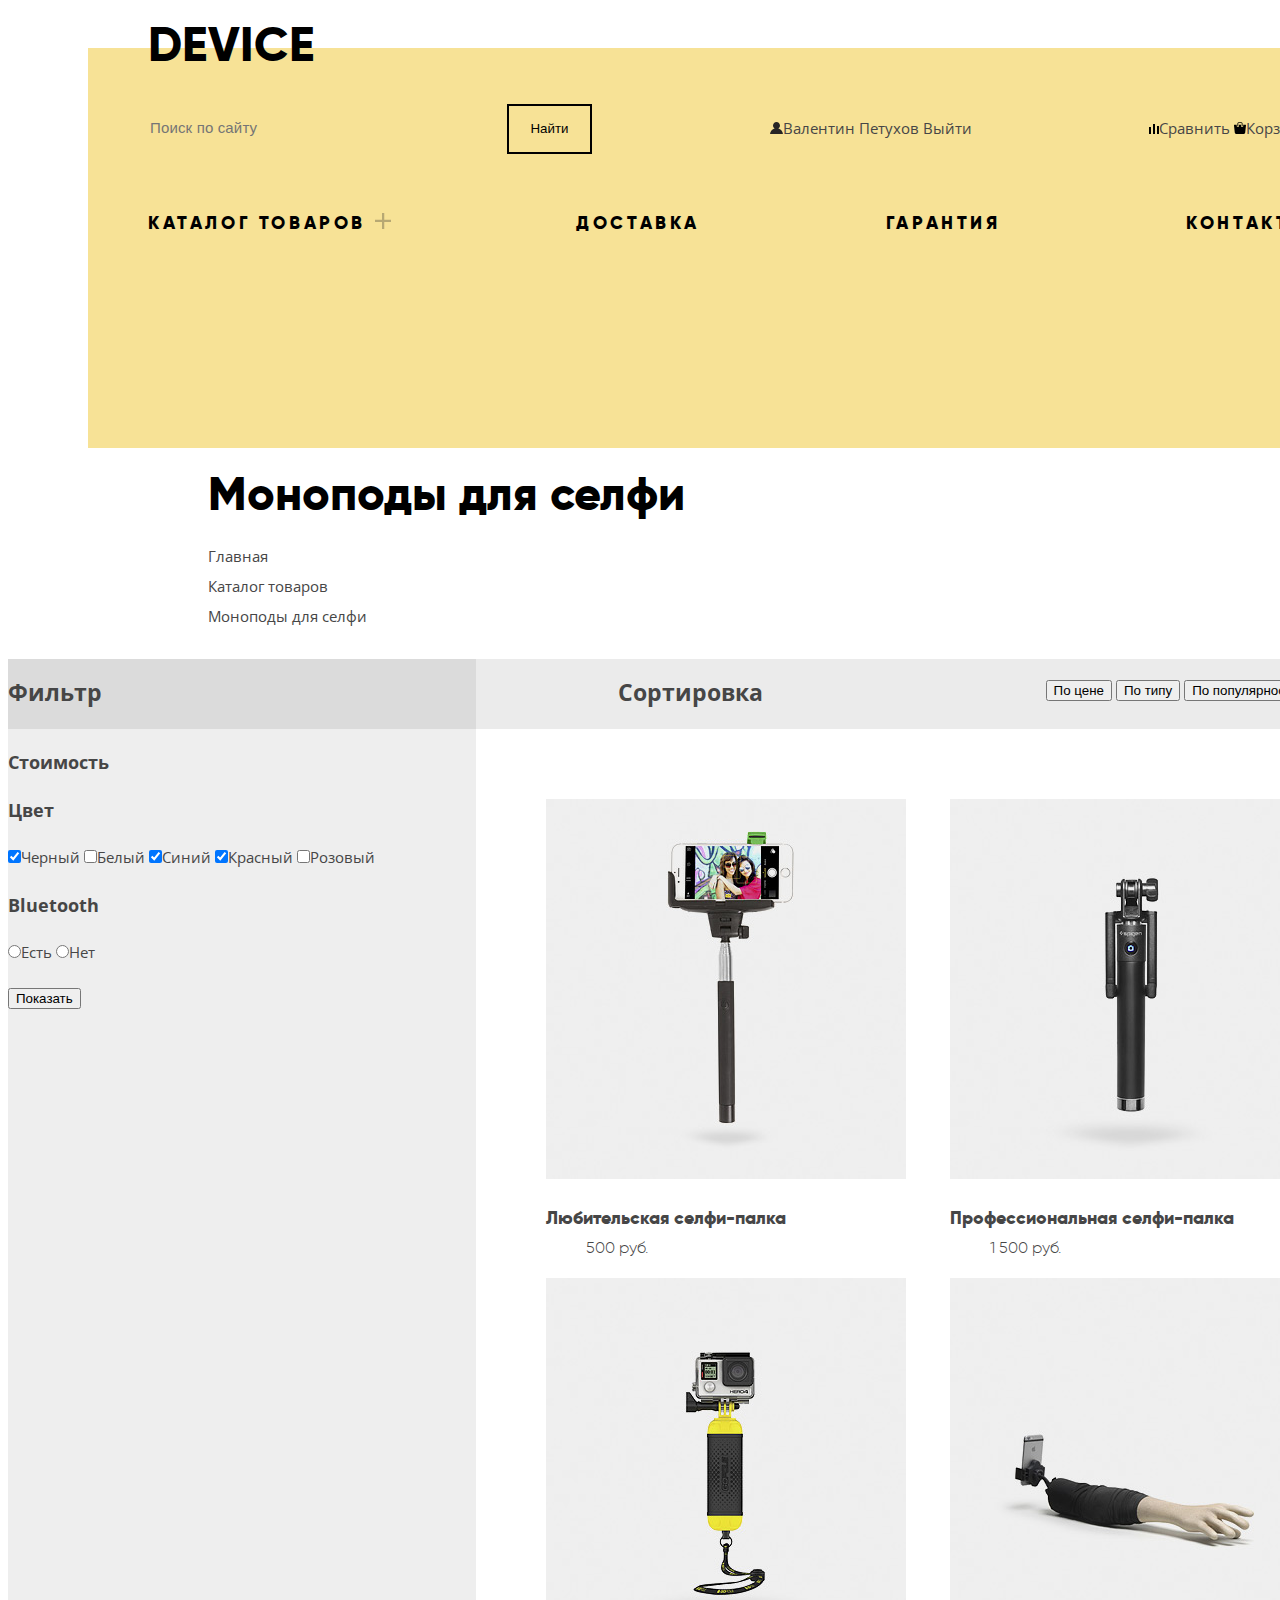
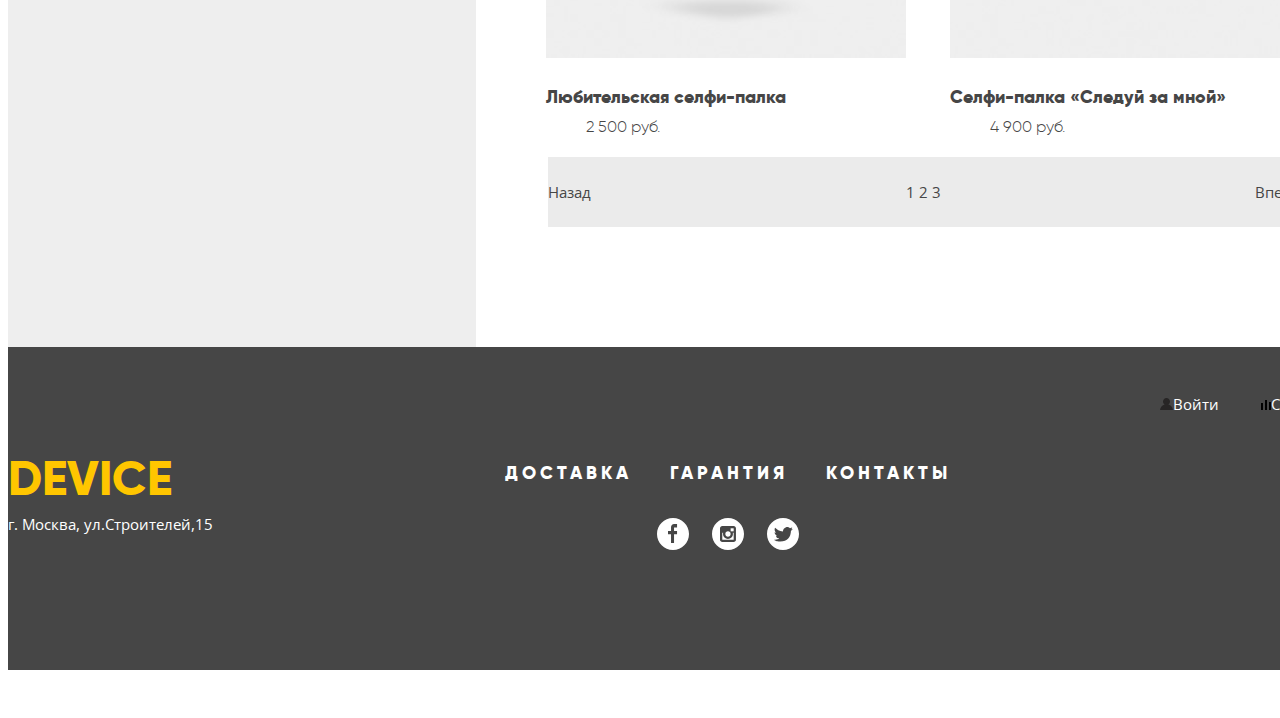
==== commit b3629c3a: "исправления" ====
--- a/catalog.html
+++ b/catalog.html
@@ -57,13 +57,12 @@
 			</div>
 		</section>
 		
-		
-		
-		<section class="catalog-column catalog-filter">
+		<section class="search-catalog">
+			<div class="choice-catalog">
 				<div class="head-catalog">
-				<h2>Фильтр</h2>
+					<h2>Фильтр</h2>
 				</div>
-				<form class="filter-catalog">
+				<form class="filter-catalog" action="https://echo.htmlacademy.ru" method="post">
 					<div class="mover">
 						<h3>Стоимость</h3>
 					</div>
@@ -97,60 +96,61 @@
 					</p>
 					<button class="button" type="submit">Показать</button>
 				</form>
+			</div>
+			<div class="results-catalog">
+				<div class="ranking-catalog">	
+					<h2>Сортировка</h2>
+					<ul class="choice-list">
+						<li><button class="button">По цене</button></li>
+						<li><button class="button">По типу</button></li>
+						<li><button class="button">По популярности</button></li>
+					</ul>
+				</div>		
+				<div class="gallery">
+				
+					<div class="catalog-item">
+						<img src="img/item-1.jpg" alt="Любительская селфи-палка" width="360" height="380">
+						<dl>
+							<dt>Любительская селфи-палка</dt>
+							<dd>500 руб.</dd>
+						</dl>
+					</div>
+					<div class="catalog-item">
+						<img src="img/item-2.jpg" alt="Профессиональная селфи-палка" width="360" height="380">
+						<dl>
+							<dt>Профессиональная селфи-палка</dt>
+							<dd>1 500 руб.</dd>
+						</dl>
+					</div>
+					<div class="catalog-item">
+						<img src="img/item-3.jpg" alt="Непотопляемая селфи-палка" width="360" height="380">
+						<dl>
+							<dt>Любительская селфи-палка</dt>
+							<dd>2 500 руб.</dd>
+						</dl>
+					</div>
+					<div class="catalog-item">
+						<img src="img/item-4.jpg" alt="Селфи-палка «Следуй за мной»" width="360" height="380" >
+						<dl>
+							<dt>Селфи-палка «Следуй за мной»</dt>
+							<dd>4 900 руб.</dd>
+						</dl>
+					</div>
+				</div>
+				<div class="pager">
+					<a class="button" href="#">Назад</a>
+					<ul class="switch">
+						<li><a class="button" href="#">1</a></li>
+						<li><a class="button" href="#">2</a></li>
+						<li><a class="button" href="#">3</a></li>
+					</ul>
+					<a class="button" href="#">Вперед</a>
+				</div>
+		
+			</div>
+	       
 		</section>
-		
-		<section class="catalog-column catalog-results">
-			<div class="choice-catalog">	
-				<h2>Сортировка</h2>
-				<ul class="choice-list">
-					<li><button class="button">По цене</button></li>
-					<li><button class="button">По типу</button></li>
-					<li><button class="button">По популярности</button></li>
-				</ul>
-			</div>
-			<div class="gallery">
 				
-				<div class="catalog-item">
-					<img src="img/item-1.jpg" alt="Любительская селфи-палка">
-					<dl>
-						<dt>Любительская селфи-палка</dt>
-						<dd>500 руб.</dd>
-					</dl>
-				</div>
-				<div class="catalog-item">
-					<img src="img/item-2.jpg" alt="Профессиональная селфи-палка">
-					<dl>
-						<dt>Профессиональная селфи-палка</dt>
-						<dd>1 500 руб.</dd>
-					</dl>
-				</div>
-				<div class="catalog-item">
-					<img src="img/item-3.jpg" alt="Непотопляемая селфи-палка">
-					<dl>
-						<dt>Любительская селфи-палка</dt>
-						<dd>2 500 руб.</dd>
-					</dl>
-				</div>
-				<div class="catalog-item">
-					<img src="img/item-4.jpg" alt="Селфи-палка «Следуй за мной»">
-					<dl>
-						<dt>Селфи-палка «Следуй за мной»</dt>
-						<dd>4 900 руб.</dd>
-					</dl>
-				</div>
-			</div>
-			<div class="pager">
-				<a class="button" href="#">Назад</a>
-				<ul class="switch">
-					<li><a class="button" href="#">1</a></li>
-					<li><a class="button" href="#">2</a></li>
-					<li><a class="button" href="#">3</a></li>
-				</ul>
-				<a class="button" href="#">Вперед</a>
-			</div>
-		</section>
-		
-		
 	
 	<footer class="main-footer">
 		<div class="footer-left">
--- a/css/style.css
+++ b/css/style.css
@@ -11,7 +11,7 @@
     font-family: 'gilroylight';
     src: url('../fonts/gilroy-light-webfont.woff2') format('woff2'),
          url('gilroy-light-webfont.woff') format('woff');
-    font-weight: normal;
+    font-weight: 300;
     font-style: normal;
 }
 
@@ -60,6 +60,7 @@
 .main-header .header-logo {
 	font-family: "Gilroy", "Arial Black", "Franklin Gothic Medium", sans-serif;
 	font-size: 48px;
+	letter-spacing: 0.01em;
 	color: #000;
 	text-transform: uppercase;
 	position: absolute;
@@ -93,6 +94,7 @@
 	border: none;
 	color: rgba(0, 0, 0, 0.3);
 	font-size: 15px;
+	letter-spacing: 0.01em;
 	background-color: #f7e296; 
 }
 
@@ -143,6 +145,7 @@
 .main-navigation > a {
 	font-family: "Gilroy", "Arial Black", "Franklin Gothic Medium", sans-serif;
 	font-size: 18px;
+	letter-spacing: 0.2em;
 	color: #000;
 	text-transform: uppercase;
 }
@@ -191,7 +194,7 @@
 .popular-right h2 {
 	font-family: "Gilroy", "Arial Black", "Franklin Gothic Medium", sans-serif;
 	font-size: 47px;
-	line-height: 55px;
+	line-height: 1em;
 	color: #000;
 	margin-bottom: 40px;
 }
@@ -521,23 +524,6 @@
 	color: #ffffff;
 }
 
-.catalog-column {
-	margin-top: 0;
-	display: inline-block;
-	
-	
-}
-
-.catalog-filter {
-	width: 468px;
-	
-}
-
-.catalog-results {
-	width: 972px;
-	
-}
-
 .catalog-top {
 	min-height: 180px;
 	padding-left: 200px;
@@ -549,56 +535,85 @@
 	color: #000;
 }
 
-.catalog-filter {
-	float: left;
-	margin-top: 0px;
-}
-
-.head-catalog {
-	min-height: 70px;
-	background-color: #dcdcdc;
-}
-
-
-
-.choice-catalog {
-	min-height: 70px;
-	background-color: #ebebeb;
-}
-
-.choice-catalog h2 {
-	display: inline-block;
-}
-
-.choice-catalog ul {
-	display: inline-block;
-}
-
-.choice-catalog li {
-	display: inline-block;
-}
-
-.catalog-column h2 {
-	font-family: "Gilroy", "Arial Black", "Franklin Gothic Medium", sans-serif;
-	font-size: 16px;
-	text-transform: uppercase;
-	letter-spacing: 4px;
-	vertical-align: middle;
-	text-align: center;
-	margin-top: 0;
-}	
-
 .catalog-item {
 	display: inline-block;
 	margin-right: 40px;
 }
 
+.search-catalog {
+	display: flex;
+	flex-direction: row;
+	
+}
+	
+.choice-catalog {
+	width: 468px;
+	display: flex;
+	flex-direction: column;
+}
+
+.results-catalog {
+	width: 972px;
+	display: flex;
+	flex-direction: column;
+	
+}
+
+.head-catalog {
+	min-height: 70px;
+	background-color: #dbdbdb;
+}
+
+.filter-catalog {
+	background-color: #eeeeee;
+	min-height: 1218px;
+}
+
+.ranking-catalog {
+	min-height: 70px;
+	width: 972px;
+	background-color: #ebebeb;
+	align-self: stretch;
+	display: flex;
+	flex-direction: row;
+	justify-content: space-around;
+}
+
+.ranking-catalog li {
+	display: inline-block;
+}
+
 .gallery {
-	padding: 72px;
-}
-
-	
-
-
-
-
+	padding-left: 70px;
+	padding-top: 70px;
+}
+
+.pager {
+	width: 760px;
+	height: 70px;
+	background-color: #ebebeb;
+	align-self: flex-start;
+	margin-left: 72px;
+	display: flex;
+	flex-direction: row;
+	justify-content: space-between;
+	align-items: center;
+	
+}
+
+.pager li {
+	display: inline-block;	
+}
+
+.catalog-item  dt{
+	font-family: "Gilroy", "Arial Black", "Franklin Gothic Medium", sans-serif;
+	font-size: 18px;
+}
+
+.catalog-item dd{
+	font-family: gilroylight;
+	font-size: 16px;
+}
+
+
+
